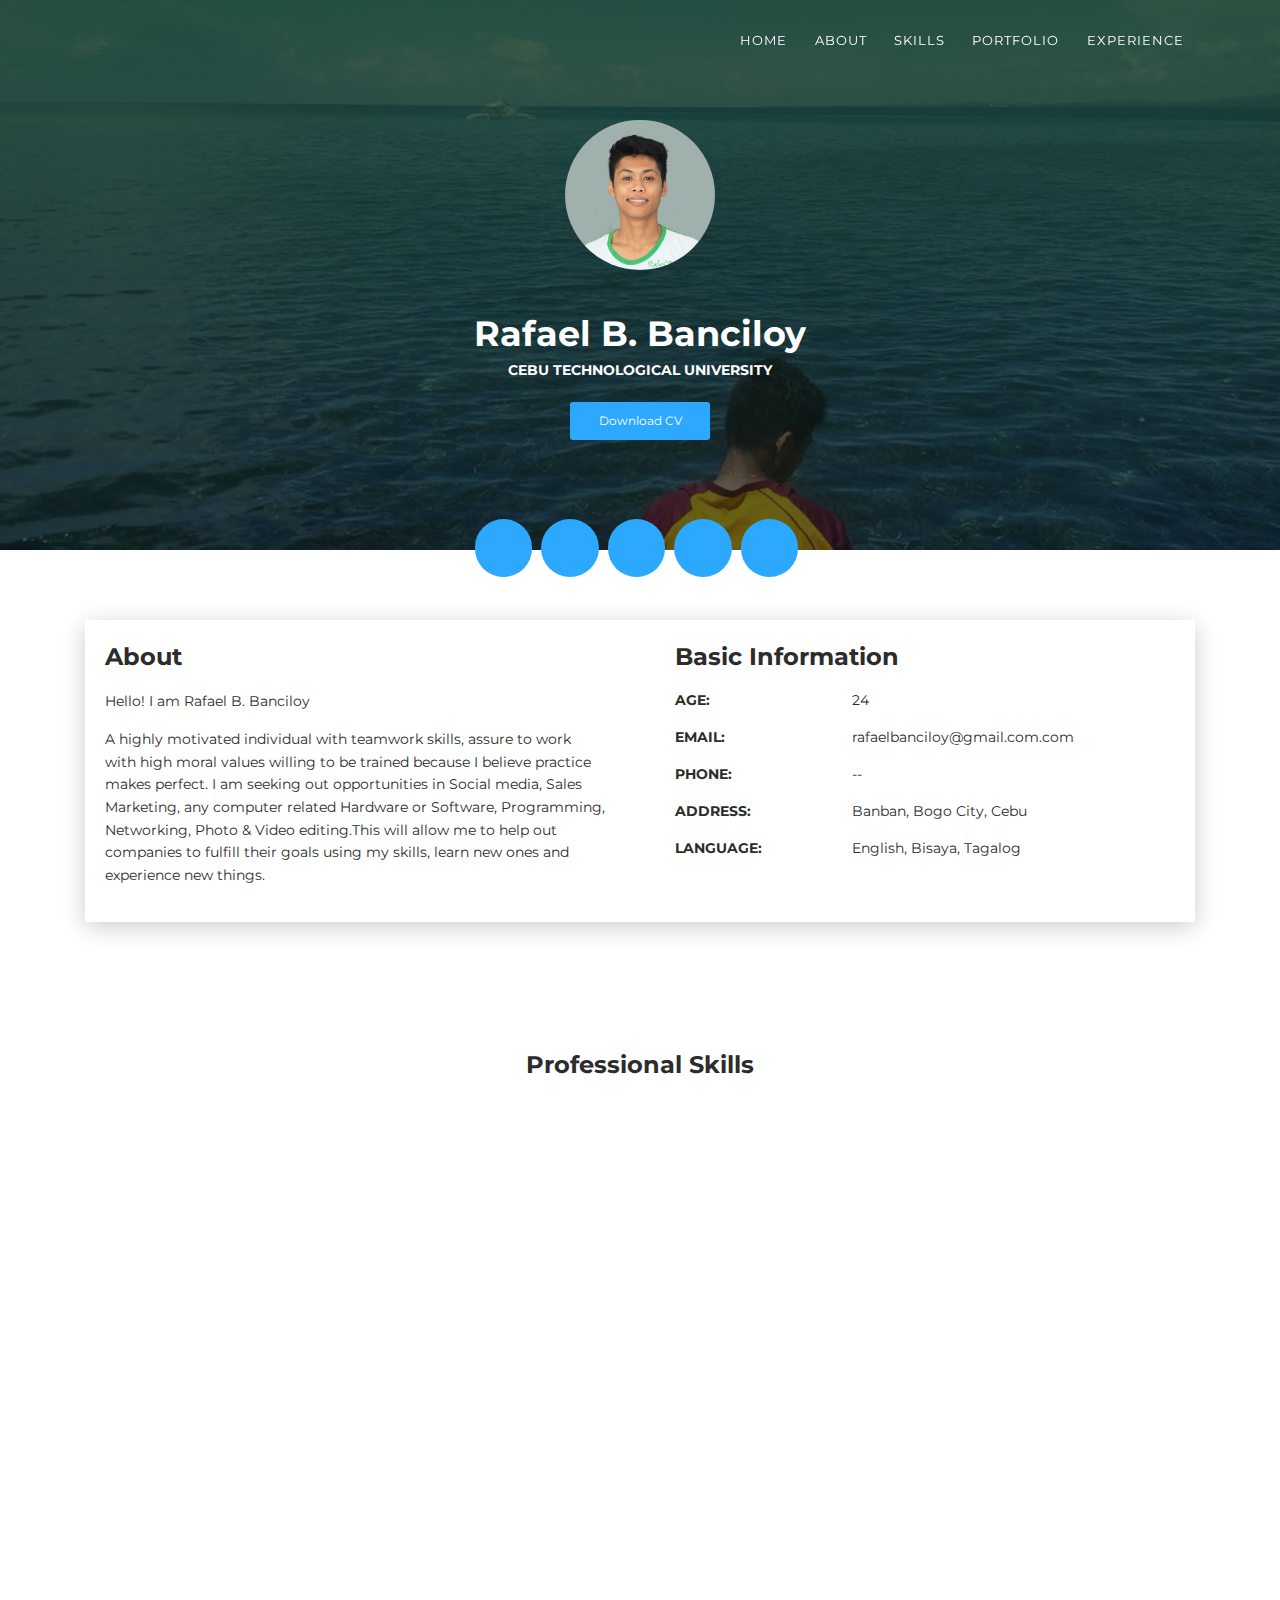
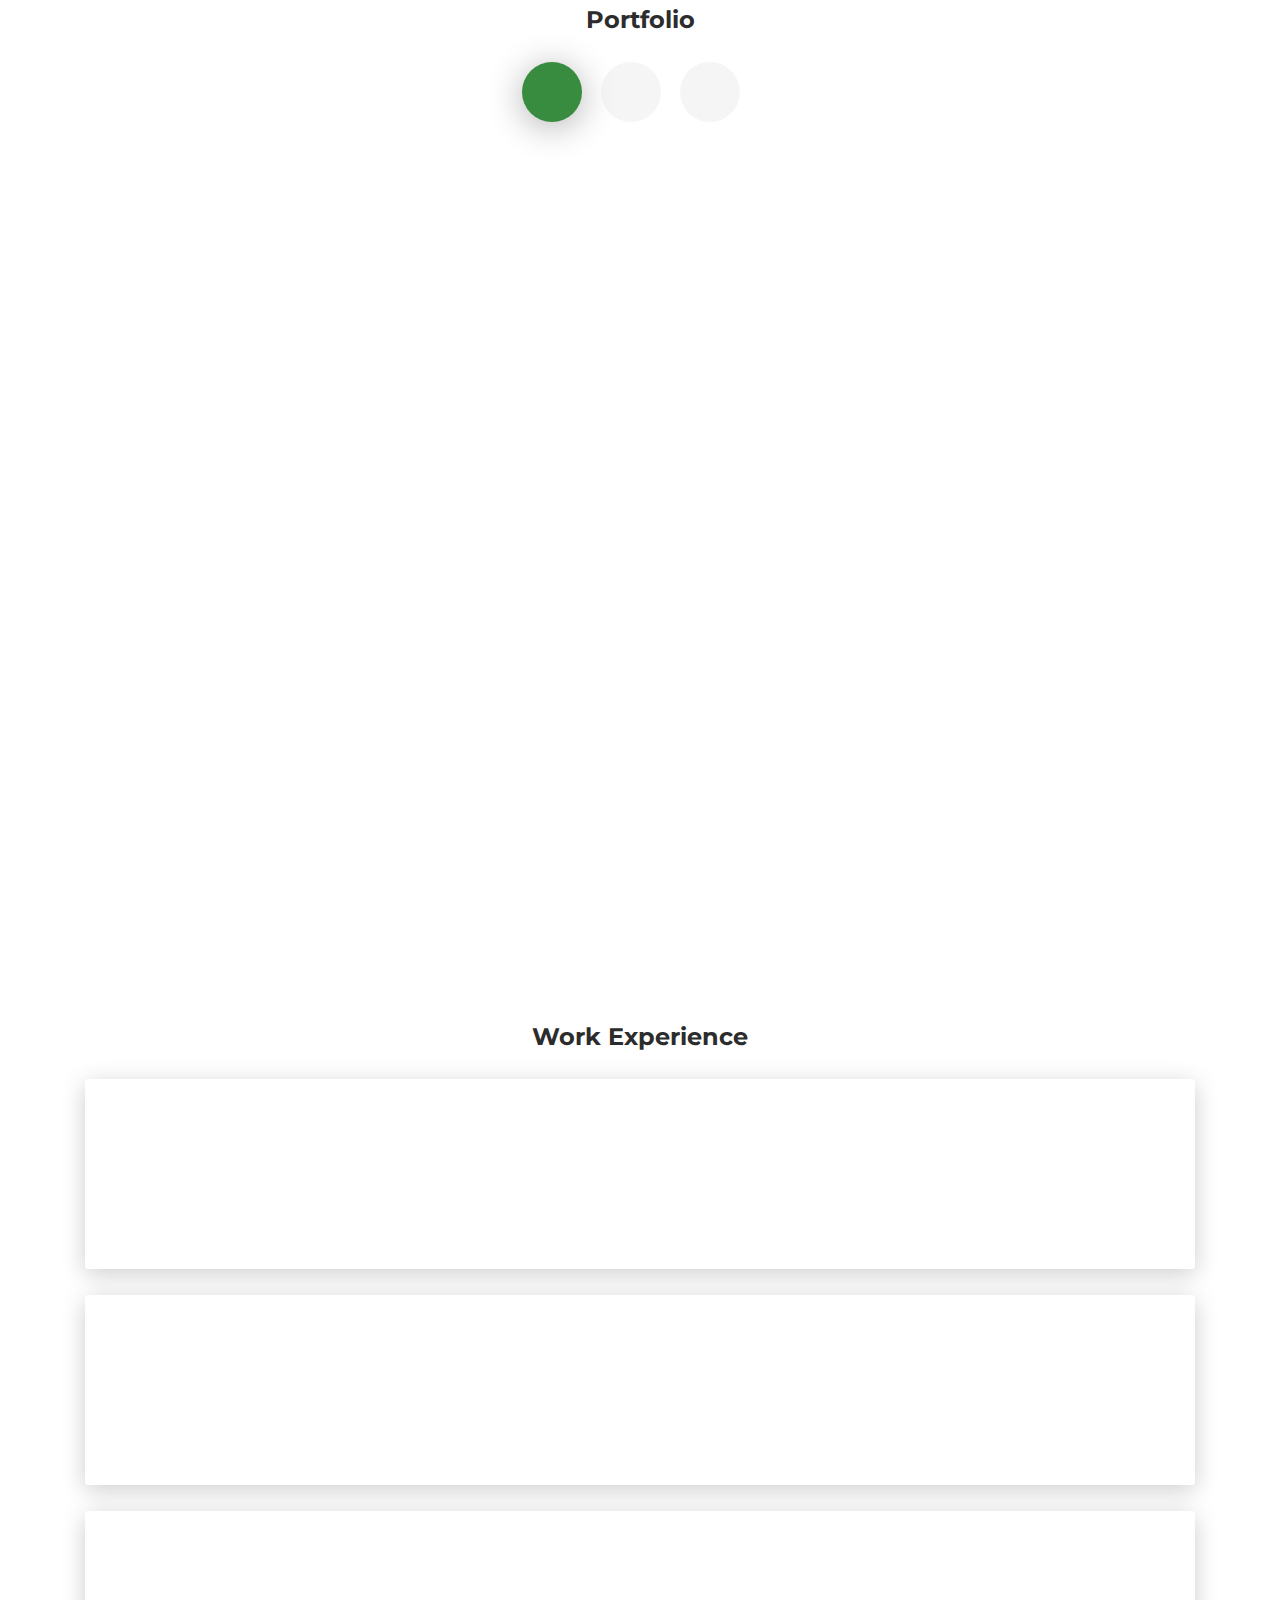
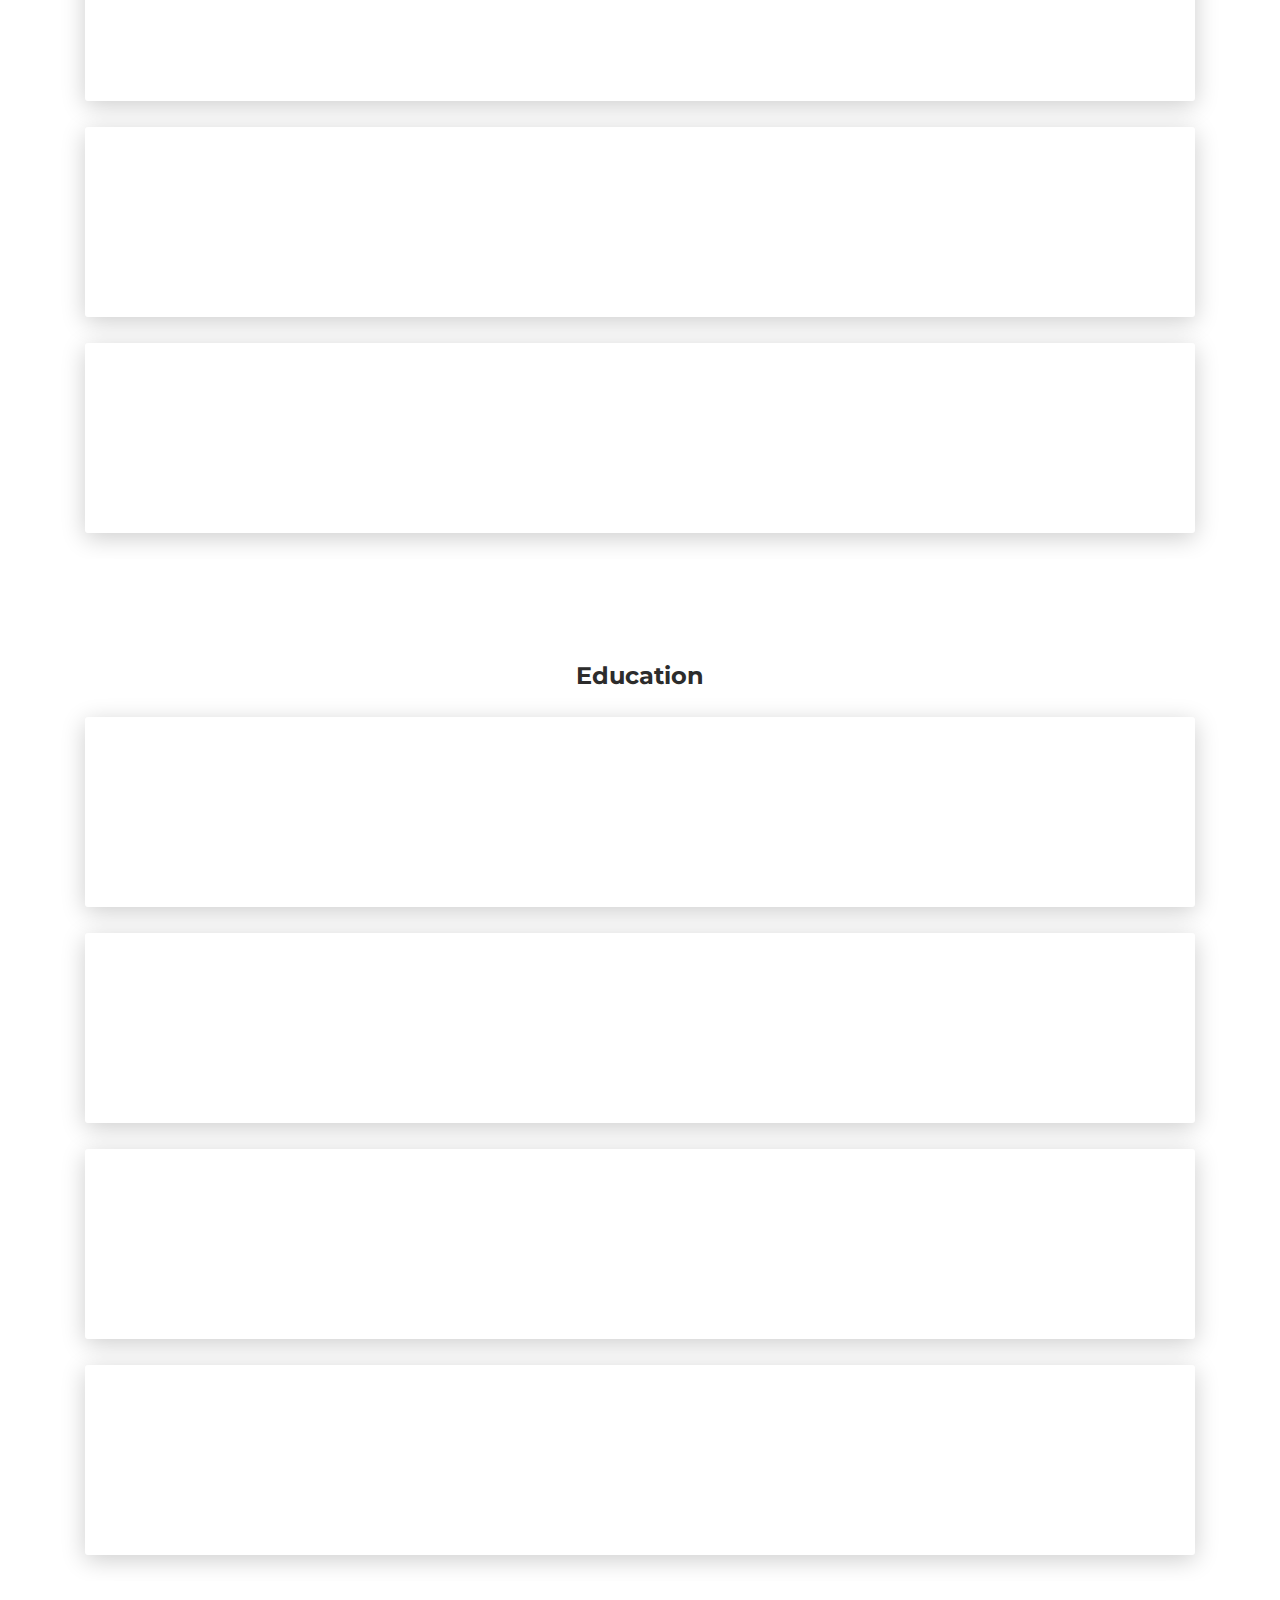
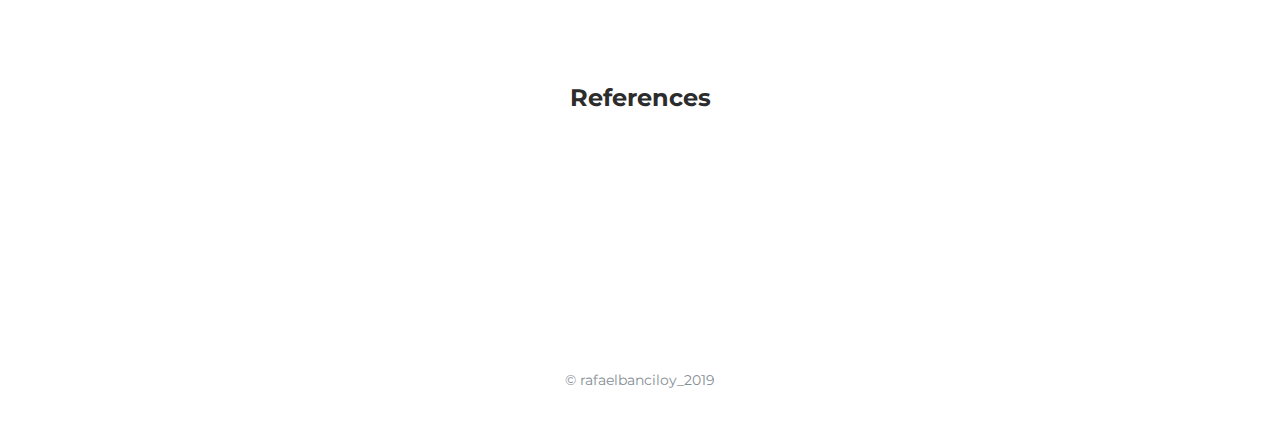
==== index.html @ 603b55b7 "Update index.html" ====
<!DOCTYPE html>
<html lang="en-US">
  <head>
    <meta charset="UTF-8">
    <meta http-equiv="X-UA-Compatible" content="IE=edge">
    <meta name="viewport" content="width=device-width, initial-scale=1">
    <title>Rafael Banciloy | Banci</title>
    <link href="https://fonts.googleapis.com/css?family=Montserrat:400,700,200" rel="stylesheet">
    <link href="https://maxcdn.bootstrapcdn.com/font-awesome/latest/css/font-awesome.min.css" rel="stylesheet">
    <link href="css/aos.css" rel="stylesheet">
    <link href="css/bootstrap.min.css" rel="stylesheet">
    <link href="styles/main.css" rel="stylesheet">
  </head>
  <body oncontextmenu="return false" id="top">
    <header>
      <div class="profile-page sidebar-collapse">
        <nav class="navbar navbar-expand-lg fixed-top navbar-transparent bg-primary" color-on-scroll="400">
          <div class="container">
            <div class="navbar-translate"><a class="navbar-brand" href="https://rafaelbanciloy.github.io/" rel="tooltip"><i class="fa fa-home 2x"></i></a>
              <button class="navbar-toggler navbar-toggler" type="button" data-toggle="collapse" data-target="#navigation" aria-controls="navigation" aria-expanded="false" aria-label="Toggle navigation"><span class="navbar-toggler-bar bar1"></span><span class="navbar-toggler-bar bar2"></span><span class="navbar-toggler-bar bar3"></span></button>
            </div>
            <div class="collapse navbar-collapse justify-content-end" id="navigation">
              <ul class="navbar-nav">
                <li class="nav-item"><a class="nav-link smooth-scroll" href="https://rafaelbanciloy.github.io/">Home</a></li>
                <li class="nav-item"><a class="nav-link smooth-scroll" href="#about">About</a></li>
                <li class="nav-item"><a class="nav-link smooth-scroll" href="#skill">Skills</a></li>
                <li class="nav-item"><a class="nav-link smooth-scroll" href="#portfolio">Portfolio</a></li>
                <li class="nav-item"><a class="nav-link smooth-scroll" href="#experience">Experience</a></li>
              </ul>
            </div>
          </div>
        </nav>
      </div>
    </header>
    <div class="page-content">
      <div>
<div class="profile-page">
  <div class="wrapper">
    <div class="page-header page-header-small" filter-color="blue">
      <div class="page-header-image" data-parallax="true" style="background-image: url('images/back fin.jpg');"></div>
      <div class="container">
        <div class="content-center">
          <div class="cc-profile-image"><a href="#"><img src="images/pp.jpg" alt="Image"/></a></div>
          <div class="h2 title">Rafael B. Banciloy</div>
          <p class="category text-white">Cebu Technological University</p><a class="btn btn-primary" href="#">Download CV</a>
        </div>
      </div>
      <div class="section">
        <div class="container">
          <div class="button-container"><a class="btn btn-default btn-round btn-lg btn-icon" href="https://www.facebook.com/rafaelbanciloy" rel="tooltip" title="Follow me on Facebook"><i class="fa fa-facebook"></i><a class="btn btn-default btn-round btn-lg btn-icon "https://www.youtube.com/results?search_query=rafael+banciloy" rel="tooltip" title="Follow me on Youtube"><i class="fa fa-youtube" aria-hidden="true"></i></a><a class="btn btn-default btn-round btn-lg btn-icon" href="https://twitter.com/rafaelbanciloy" rel="tooltip" title="Follow me on Twitter"><i class="fa fa-twitter"></i></a><a class="btn btn-default btn-round btn-lg btn-icon" href="https://aboutme.google.com/?referer=gplus" rel="tooltip" title="Follow me on Google+"><i class="fa fa-google-plus"></i></a><a class="btn btn-default btn-round btn-lg btn-icon" href="https://www.instagram.com/rafael_banciloy/" rel="tooltip" title="Follow me on Instagram"><i class="fa fa-instagram"></i></a></div>
        </div>
      </div>
    </div>
  </div>
</div>
<div class="section" id="about">
  <div class="container">
    <div class="card" data-aos="fade-up" data-aos-offset="10">
      <div class="row">
        <div class="col-lg-6 col-md-12">
          <div class="card-body">
            <div class="h4 mt-0 title">About</div>
            <p>Hello! I am Rafael B. Banciloy</p>
            <p>A highly motivated individual with teamwork skills, assure to work with high moral values willing to be trained because I believe practice makes                     perfect. I am seeking out opportunities in Social media, Sales Marketing, any computer related Hardware or Software, Programming, Networking, Photo &                 Video editing.This will allow me to help out companies to fulfill their goals using my skills, learn new ones and experience new things. </p>
          </div>
        </div>
        <div class="col-lg-6 col-md-12">
          <div class="card-body">
            <div class="h4 mt-0 title">Basic Information</div>
            <div class="row">
              <div class="col-sm-4"><strong class="text-uppercase">Age:</strong></div>
              <div class="col-sm-8">24</div>
            </div>
            <div class="row mt-3">
              <div class="col-sm-4"><strong class="text-uppercase">Email:</strong></div>
              <div class="col-sm-8">rafaelbanciloy@gmail.com.com</div>
            </div>
            <div class="row mt-3">
              <div class="col-sm-4"><strong class="text-uppercase">Phone:</strong></div>
              <div class="col-sm-8">--</div>
            </div>
            <div class="row mt-3">
              <div class="col-sm-4"><strong class="text-uppercase">Address:</strong></div>
              <div class="col-sm-8">Banban, Bogo City, Cebu</div>
            </div>
            <div class="row mt-3">
              <div class="col-sm-4"><strong class="text-uppercase">Language:</strong></div>
              <div class="col-sm-8">English, Bisaya, Tagalog</div>
            </div>
          </div>
        </div>
      </div>
    </div>
  </div>
</div>
<div class="section" id="skill">
  <div class="container">
    <div class="h4 text-center mb-4 title">Professional Skills</div>
    <div class="card" data-aos="fade-up" data-aos-anchor-placement="top-bottom">
      <div class="card-body">
        <div class="row">
          <div class="col-md-6">
            <div class="progress-container progress-primary"><span class="progress-badge">HTML</span>
              <div class="progress">
                <div class="progress-bar progress-bar-primary" data-aos="progress-full" data-aos-offset="10" data-aos-duration="2000" role="progressbar" aria-valuenow="60" aria-valuemin="0" aria-valuemax="100" style="width: 80%;"></div><span class="progress-value">80%</span>
              </div>
            </div>
          </div>
          <div class="col-md-6">
            <div class="progress-container progress-primary"><span class="progress-badge">CSS</span>
              <div class="progress">
                <div class="progress-bar progress-bar-primary" data-aos="progress-full" data-aos-offset="10" data-aos-duration="2000" role="progressbar" aria-valuenow="60" aria-valuemin="0" aria-valuemax="100" style="width: 75%;"></div><span class="progress-value">75%</span>
              </div>
            </div>
          </div>
        </div>
        <div class="row">
          <div class="col-md-6">
            <div class="progress-container progress-primary"><span class="progress-badge">JavaScript</span>
              <div class="progress">
                <div class="progress-bar progress-bar-primary" data-aos="progress-full" data-aos-offset="10" data-aos-duration="2000" role="progressbar" aria-valuenow="60" aria-valuemin="0" aria-valuemax="100" style="width: 50%;"></div><span class="progress-value">50%</span>
              </div>
            </div>
          </div>
          <div class="col-md-6">
            <div class="progress-container progress-primary"><span class="progress-badge">PC Networking</span>
              <div class="progress">
                <div class="progress-bar progress-bar-primary" data-aos="progress-full" data-aos-offset="10" data-aos-duration="2000" role="progressbar" aria-valuenow="60" aria-valuemin="0" aria-valuemax="100" style="width: 60%;"></div><span class="progress-value">60%</span>
              </div>
            </div>
          </div>
        </div>
        <div class="row">
          <div class="col-md-6">
            <div class="progress-container progress-primary"><span class="progress-badge">Bootstrap</span>
              <div class="progress">
                <div class="progress-bar progress-bar-primary" data-aos="progress-full" data-aos-offset="10" data-aos-duration="2000" role="progressbar" aria-valuenow="60" aria-valuemin="0" aria-valuemax="100" style="width: 55%;"></div><span class="progress-value">55%</span>
              </div>
            </div>
          </div>
          <div class="col-md-6">
            <div class="progress-container progress-primary"><span class="progress-badge">Photoshop</span>
              <div class="progress">
                <div class="progress-bar progress-bar-primary" data-aos="progress-full" data-aos-offset="10" data-aos-duration="2000" role="progressbar" aria-valuenow="60" aria-valuemin="0" aria-valuemax="100" style="width: 70%;"></div><span class="progress-value">70%</span>
              </div>
            </div>
          </div>
        </div>
        <div class="row">
          <div class="col-md-6">
            <div class="progress-container progress-primary"><span class="progress-badge">Video Editing</span>
              <div class="progress">
                <div class="progress-bar progress-bar-primary" data-aos="progress-full" data-aos-offset="10" data-aos-duration="2000" role="progressbar" aria-valuenow="60" aria-valuemin="0" aria-valuemax="100" style="width: 50%;"></div><span class="progress-value">50%</span>
              </div>
            </div>
          </div>
          <div class="col-md-6">
            <div class="progress-container progress-primary"><span class="progress-badge">Hardware Troubleshooting</span>
              <div class="progress">
                <div class="progress-bar progress-bar-primary" data-aos="progress-full" data-aos-offset="10" data-aos-duration="2000" role="progressbar" aria-valuenow="60" aria-valuemin="0" aria-valuemax="100" style="width: 50%;"></div><span class="progress-value">50%</span>
              </div>
            </div>
          </div>
        </div>
          <div class="row">
          <div class="col-md-6">
            <div class="progress-container progress-primary"><span class="progress-badge">Php</span>
              <div class="progress">
                <div class="progress-bar progress-bar-primary" data-aos="progress-full" data-aos-offset="10" data-aos-duration="2000" role="progressbar" aria-valuenow="60" aria-valuemin="0" aria-valuemax="100" style="width: 75%;"></div><span class="progress-value">65%</span>
              </div>
            </div>
          </div>
          <div class="col-md-6">
            <div class="progress-container progress-primary"><span class="progress-badge">MS Office</span>
              <div class="progress">
                <div class="progress-bar progress-bar-primary" data-aos="progress-full" data-aos-offset="10" data-aos-duration="2000" role="progressbar" aria-valuenow="60" aria-valuemin="0" aria-valuemax="100" style="width: 80%;"></div><span class="progress-value">80%</span>
              </div>
            </div>
          </div>
        </div>
      </div>
    </div>
  </div>
</div>
<div class="section" id="portfolio">
  <div class="container">
    <div class="row">
      <div class="col-md-6 ml-auto mr-auto">
        <div class="h4 text-center mb-4 title">Portfolio</div>
        <div class="nav-align-center">
          <ul class="nav nav-pills nav-pills-primary" role="tablist">
            <li class="nav-item"><a class="nav-link active" data-toggle="tab" href="#web-development" role="tablist"><i class="fa fa-laptop" aria-hidden="true"></i></a></li>
            <li class="nav-item"><a class="nav-link" data-toggle="tab" href="#graphic-design" role="tablist"><i class="fa fa-picture-o" aria-hidden="true"></i></a></li>
            <li class="nav-item"><a class="nav-link" data-toggle="tab" href="#Photography" role="tablist"><i class="fa fa-camera" aria-hidden="true"></i></a></li>
          </ul>
        </div>
      </div>
    </div>
    <div class="tab-content gallery mt-5">
      <div class="tab-pane active" id="web-development">
        <div class="ml-auto mr-auto">
          <div class="row">
            <div class="col-md-6">
              <div class="cc-porfolio-image img-raised" data-aos="fade-up" data-aos-anchor-placement="top-bottom"><a href="#web-development">
                  <figure class="cc-effect"><img src="images/project-1.jpg" alt="Image"/>
                    <figcaption>
                      <div class="h4">Recent Project</div>
                      <p>Web Development</p>
                    </figcaption>
                  </figure></a></div>
              <div class="cc-porfolio-image img-raised" data-aos="fade-up" data-aos-anchor-placement="top-bottom"><a href="#web-development">
                  <figure class="cc-effect"><img src="images/project-2.jpg" alt="Image"/>
                    <figcaption>
                      <div class="h4">Startup Project</div>
                      <p>Web Development</p>
                    </figcaption>
                  </figure></a></div>
            </div>
            <div class="col-md-6">
              <div class="cc-porfolio-image img-raised" data-aos="fade-up" data-aos-anchor-placement="top-bottom"><a href="#web-development">
                  <figure class="cc-effect"><img src="images/project-3.jpg" alt="Image"/>
                    <figcaption>
                      <div class="h4">Food Order Project</div>
                      <p>Web Development</p>
                    </figcaption>
                  </figure></a></div>
              <div class="cc-porfolio-image img-raised" data-aos="fade-up" data-aos-anchor-placement="top-bottom"><a href="#web-development">
                  <figure class="cc-effect"><img src="images/project-4.jpg" alt="Image"/>
                    <figcaption>
                      <div class="h4">Web Advertising Project</div>
                      <p>Web Development</p>
                    </figcaption>
                  </figure></a></div>
            </div>
          </div>
        </div>
      </div>
      <div class="tab-pane" id="graphic-design" role="tabpanel">
        <div class="ml-auto mr-auto">
          <div class="row">
            <div class="col-md-6">
              <div class="cc-porfolio-image img-raised" data-aos="fade-up" data-aos-anchor-placement="top-bottom"><a href="#graphic-design">
                  <figure class="cc-effect"><img src="images/graphic-design-1.jpg" alt="Image"/>
                    <figcaption>
                      <div class="h4">Triangle Pattern</div>
                      <p>Graphic Design</p>
                    </figcaption>
                  </figure></a></div>
              <div class="cc-porfolio-image img-raised" data-aos="fade-up" data-aos-anchor-placement="top-bottom"><a href="#graphic-design">
                  <figure class="cc-effect"><img src="images/graphic-design-2.jpg" alt="Image"/>
                    <figcaption>
                      <div class="h4">Abstract Umbrella</div>
                      <p>Graphic Design</p>
                    </figcaption>
                  </figure></a></div>
            </div>
            <div class="col-md-6">
              <div class="cc-porfolio-image img-raised" data-aos="fade-up" data-aos-anchor-placement="top-bottom"><a href="#graphic-design">
                  <figure class="cc-effect"><img src="images/graphic-design-3.jpg" alt="Image"/>
                    <figcaption>
                      <div class="h4">Cube Surface Texture</div>
                      <p>Graphic Design</p>
                    </figcaption>
                  </figure></a></div>
              <div class="cc-porfolio-image img-raised" data-aos="fade-up" data-aos-anchor-placement="top-bottom"><a href="#graphic-design">
                  <figure class="cc-effect"><img src="images/graphic-design-4.jpg" alt="Image"/>
                    <figcaption>
                      <div class="h4">Abstract Line</div>
                      <p>Graphic Design</p>
                    </figcaption>
                  </figure></a></div>
            </div>
          </div>
        </div>
      </div>
      <div class="tab-pane" id="Photography" role="tabpanel">
        <div class="ml-auto mr-auto">
          <div class="row">
            <div class="col-md-6">
              <div class="cc-porfolio-image img-raised" data-aos="fade-up" data-aos-anchor-placement="top-bottom"><a href="#Photography">
                  <figure class="cc-effect"><img src="images/photography-1.jpg" alt="Image"/>
                    <figcaption>
                      <div class="h4">Photoshoot</div>
                      <p>Photography</p>
                    </figcaption>
                  </figure></a></div>
              <div class="cc-porfolio-image img-raised" data-aos="fade-up" data-aos-anchor-placement="top-bottom"><a href="#Photography">
                  <figure class="cc-effect"><img src="images/photography-3.jpg" alt="Image"/>
                    <figcaption>
                      <div class="h4">Wedding Photoshoot</div>
                      <p>Photography</p>
                    </figcaption>
                  </figure></a></div>
            </div>
            <div class="col-md-6">
              <div class="cc-porfolio-image img-raised" data-aos="fade-up" data-aos-anchor-placement="top-bottom"><a href="#Photography">
                  <figure class="cc-effect"><img src="images/photography-2.jpg" alt="Image"/>
                    <figcaption>
                      <div class="h4">Beach Photoshoot</div>
                      <p>Photography</p>
                    </figcaption>
                  </figure></a></div>
              <div class="cc-porfolio-image img-raised" data-aos="fade-up" data-aos-anchor-placement="top-bottom"><a href="#Photography">
                  <figure class="cc-effect"><img src="images/photography-4.jpg" alt="Image"/>
                    <figcaption>
                      <div class="h4">Nature Photoshoot</div>
                      <p>Photography</p>
                    </figcaption>
                  </figure></a></div>
            </div>
          </div>
        </div>
      </div>
    </div>
  </div>
</div>
<div class="section" id="experience">
  <div class="container cc-experience">
    <div class="h4 text-center mb-4 title">Work Experience</div>
    <div class="card">
      <div class="row">
        <div class="col-md-3 bg-primary" data-aos="fade-right" data-aos-offset="50" data-aos-duration="500">
          <div class="card-body cc-experience-header">
            <div class="h4">CRS25 Realty</div>
          </div>
        </div>
        <div class="col-md-9" data-aos="fade-left" data-aos-offset="50" data-aos-duration="500">
          <div class="card-body"><br><br><br>
            <div class="h5">Internship</div>
          </div>
        </div>
      </div>
    </div>
     <div class="card">
      <div class="row">
        <div class="col-md-3 bg-primary" data-aos="fade-right" data-aos-offset="50" data-aos-duration="500">
          <div class="card-body cc-experience-header">
            <div class="h4">Phixer</div>
          </div>
        </div>
        <div class="col-md-9" data-aos="fade-left" data-aos-offset="50" data-aos-duration="500">
          <div class="card-body"><br><br><br>
            <div class="h5">Internship</div>
          </div>
        </div>
      </div>
    </div>
    <div class="card">
      <div class="row">
        <div class="col-md-3 bg-primary" data-aos="fade-right" data-aos-offset="50" data-aos-duration="500">
          <div class="card-body cc-experience-header">
            <div class="h5">CTU-ICT Department</div>
          </div>
        </div>
        <div class="col-md-9" data-aos="fade-left" data-aos-offset="50" data-aos-duration="500">
          <div class="card-body"><br><br><br>
            <div class="h5">Student Assistant</div>
          </div>
        </div>
      </div>
    </div>
    <div class="card">
      <div class="row">
        <div class="col-md-3 bg-primary" data-aos="fade-right" data-aos-offset="50" data-aos-duration="500">
          <div class="card-body cc-experience-header">
            <div class="h5">Nikita Lending Investors Corporation</div>
          </div>
        </div>
        <div class="col-md-9" data-aos="fade-left" data-aos-offset="50" data-aos-duration="500">
          <div class="card-body"><br><br><br>
            <div class="h5">Data Encoder</div>
          </div>
        </div>
      </div>
    </div>
    <div class="card">
        <div class="row">
        <div class="col-md-3 bg-primary" data-aos="fade-right" data-aos-offset="50" data-aos-duration="500">
          <div class="card-body cc-experience-header">
            <div class="h5">New San Jose Builders Incorporated</div>
          </div>
        </div>
        <div class="col-md-9" data-aos="fade-left" data-aos-offset="50" data-aos-duration="500">
          <div class="card-body"><br><br><br>
            <div class="h5">Property Specialist</div> 
          </div>
        </div>
      </div>
    </div>
  </div>
</div>
<div class="section">
  <div class="container cc-education">
    <div class="h4 text-center mb-4 title">Education</div>
    <div class="card">
      <div class="row">
        <div class="col-md-3 bg-primary" data-aos="fade-right" data-aos-offset="50" data-aos-duration="500">
          <div class="card-body cc-education-header">
            <div class="h4">Tertiary</div>
          </div>
        </div>
        <div class="col-md-9" data-aos="fade-left" data-aos-offset="50" data-aos-duration="500">
          <div class="card-body"><br><br>
            <div class="h5">Bachelor of Science and Information and Communications Technology</div>
            <p class="category">Cebu Technological University</p>
          </div>
        </div>
      </div>
    </div>
    <div class="card">
      <div class="row">
        <div class="col-md-3 bg-primary" data-aos="fade-right" data-aos-offset="50" data-aos-duration="500">
          <div class="card-body cc-education-header">
            <div class="h4">Tertiary</div>
          </div>
        </div>
        <div class="col-md-9" data-aos="fade-left" data-aos-offset="50" data-aos-duration="500">
          <div class="card-body"><br><br>
            <div class="h5">Bachelor of Science and Information Technology</div>
            <p class="category">Access Computer College</p>
          </div>
        </div>
      </div>
    </div>
    <div class="card">
      <div class="row">
        <div class="col-md-3 bg-primary" data-aos="fade-right" data-aos-offset="50" data-aos-duration="500">
          <div class="card-body cc-education-header">
            <div class="h4">Secondary</div>
          </div>
        </div>
        <div class="col-md-9" data-aos="fade-left" data-aos-offset="50" data-aos-duration="500">
          <div class="card-body"><br><br>
            <div class="h5">Banban National High School</div>
            <p class="category">Banban,Bogo City, Cebu</p>
          </div>
        </div>
      </div>
    </div>
     <div class="card">
      <div class="row">
        <div class="col-md-3 bg-primary" data-aos="fade-right" data-aos-offset="50" data-aos-duration="500">
          <div class="card-body cc-education-header">
            <div class="h4">Primary</div>
          </div>
        </div>
        <div class="col-md-9" data-aos="fade-left" data-aos-offset="50" data-aos-duration="500">
          <div class="card-body"><br><br>
            <div class="h5">Banban Elementary School</div>
            <p class="category">Banban,Bogo City, Cebu</p>
          </div>
        </div>
      </div>
    </div>
  </div>
</div>
<div class="section" id="reference">
  <div class="container cc-reference">
    <div class="h4 mb-4 text-center title">References</div>
    <div class="card" data-aos="zoom-in">
      <div class="carousel slide" id="cc-Indicators" data-ride="carousel">
        <ol class="carousel-indicators">
          <li class="active" data-target="#cc-Indicators" data-slide-to="0"></li>
          <li data-target="#cc-Indicators" data-slide-to="1"></li>
          <li data-target="#cc-Indicators" data-slide-to="2"></li>
        </ol>
        <div class="carousel-inner">
          <div class="carousel-item active">
            <div class="row">
              <div class="col-lg-2 col-md-3 cc-reference-header"><img src="images/#" alt="Image"/>
                <div class="h5 pt-2">---</div>
                <p class="category">---</p>
              </div>
              <div class="col-lg-10 col-md-9">
                <p> Under Construction</p>
              </div>
            </div>
          </div>
          <div class="carousel-item">
            <div class="row">
              <div class="col-lg-2 col-md-3 cc-reference-header"><img src="images/#" alt="Image"/>
                <div class="h5 pt-2">---</div>
                <p class="category">---</p>
              </div>
              <div class="col-lg-10 col-md-9">
                <p> Under Construction</p>
              </div>
            </div>
          </div>
          <div class="carousel-item">
            <div class="row">
              <div class="col-lg-2 col-md-3 cc-reference-header"><img src="images/#" alt="Image"/>
                <div class="h5 pt-2">---</div>
                <p class="category">---</p>
              </div>
              <div class="col-lg-10 col-md-9">
                <p> Under Construction</p>
              </div>
            </div>
          </div>
        </div>
      </div>
    </div>
  </div>
</div>
    <footer class="footer">
      <div class="text-center text-muted">
        <p>&copy; rafaelbanciloy_2019</p>
      </div>
    </footer>
    <script src="js/core/jquery.3.2.1.min.js"></script>
    <script src="js/core/popper.min.js"></script>
    <script src="js/core/bootstrap.min.js"></script>
    <script src="js/now-ui-kit.js?v=1.1.0"></script>
    <script src="js/aos.js"></script>
    <script src="scripts/main.js"></script>
  </body>
</html>
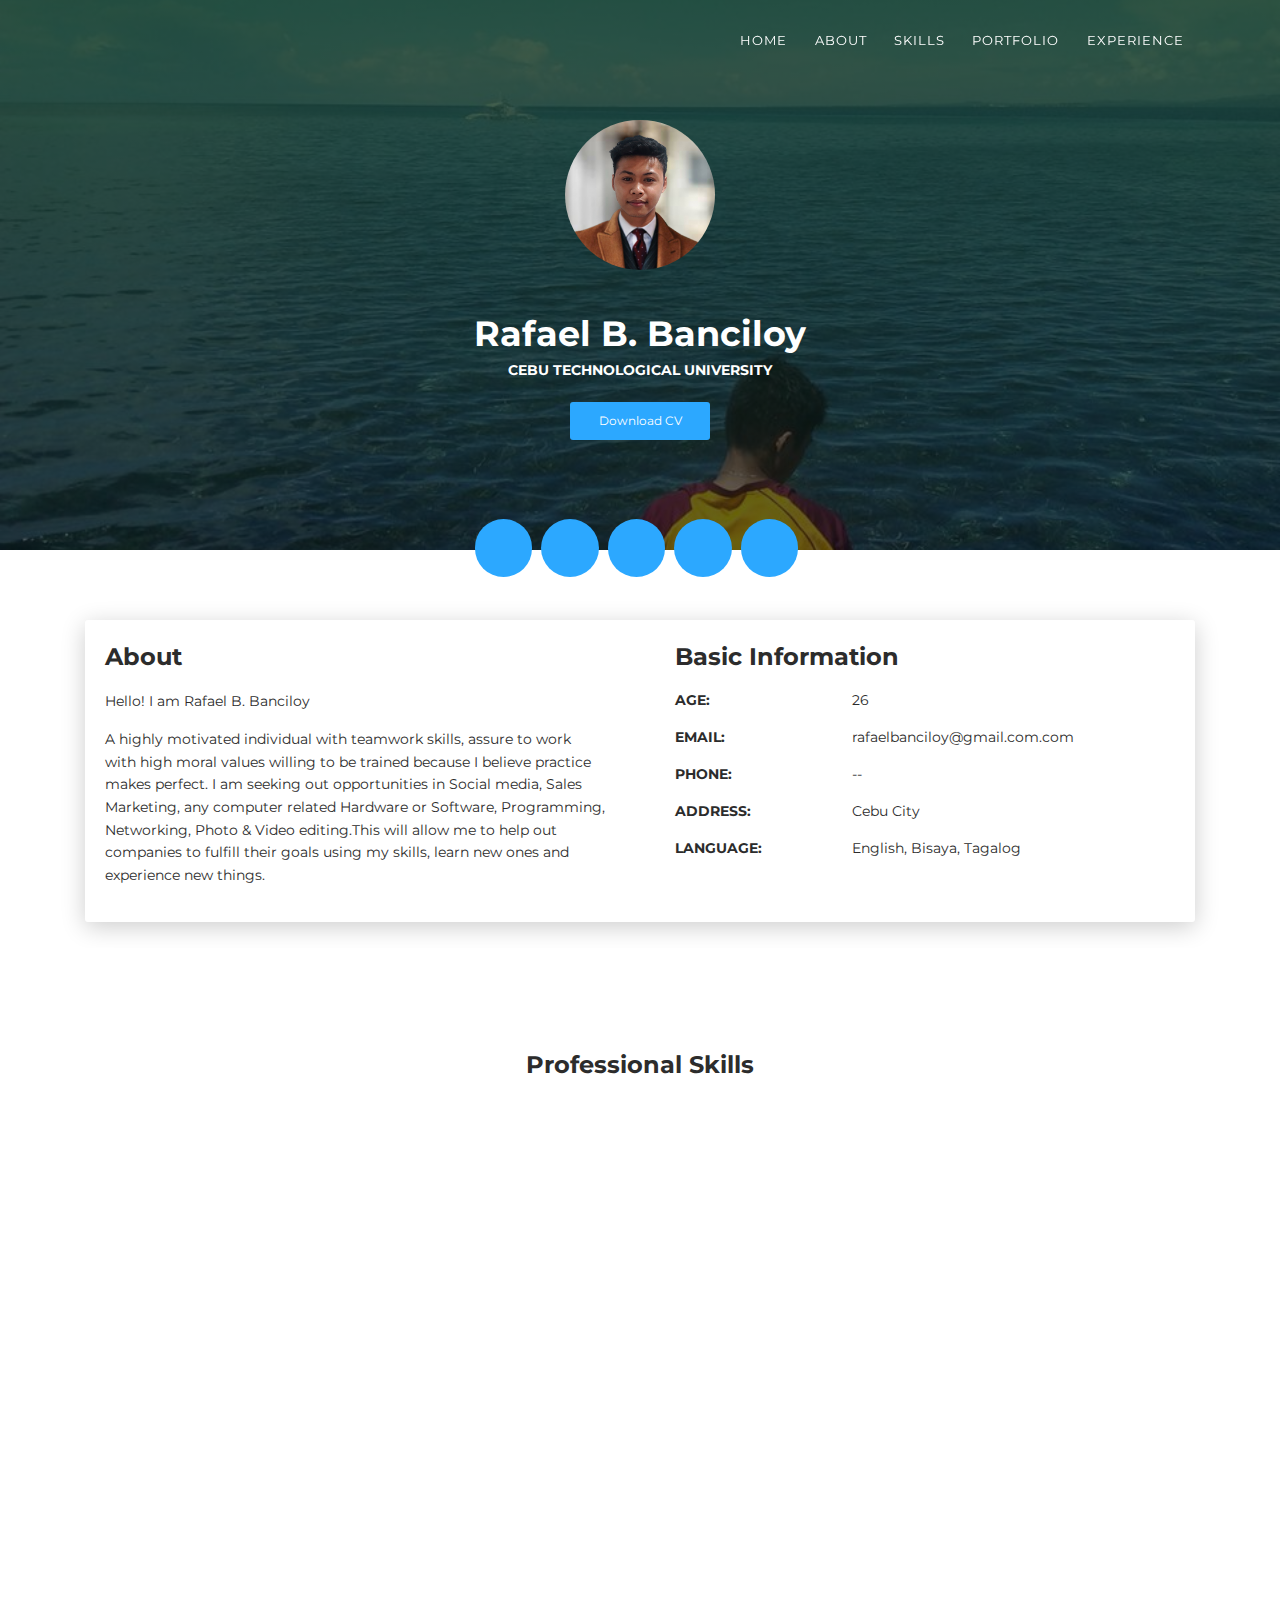
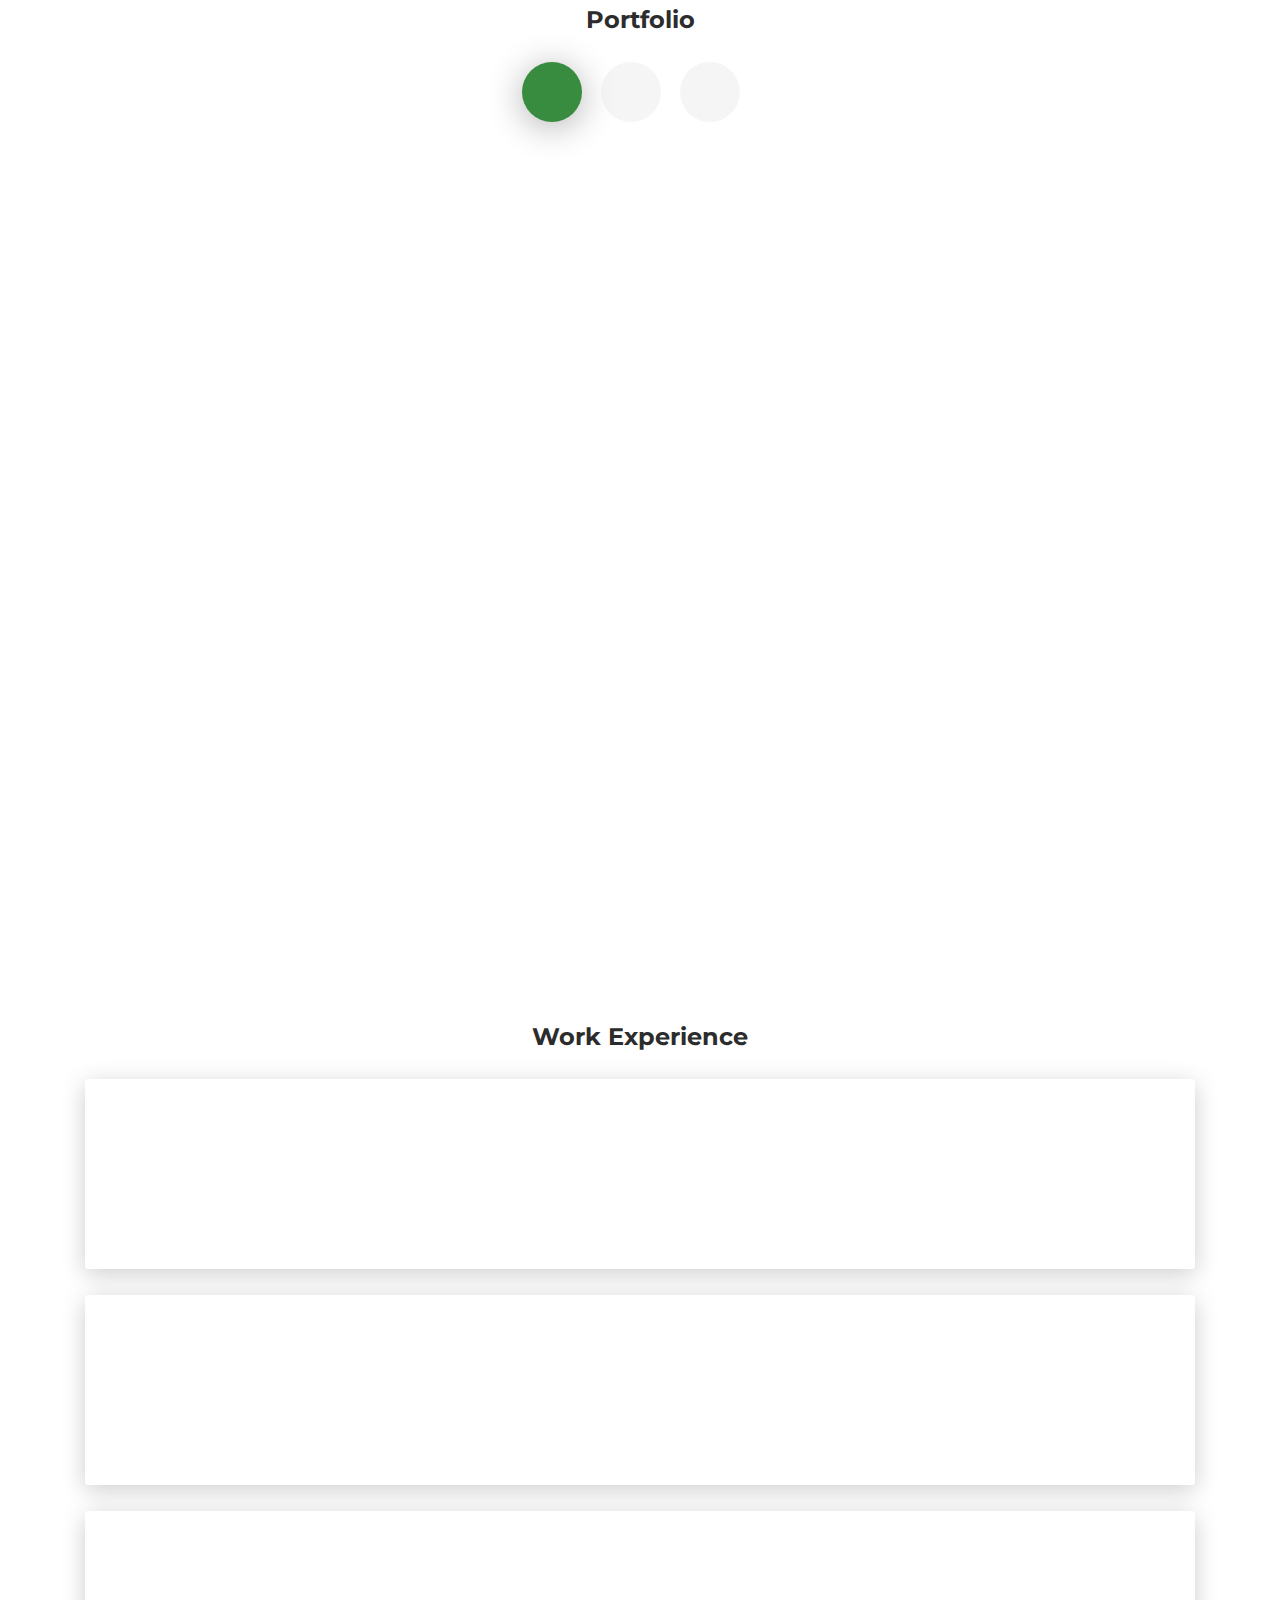
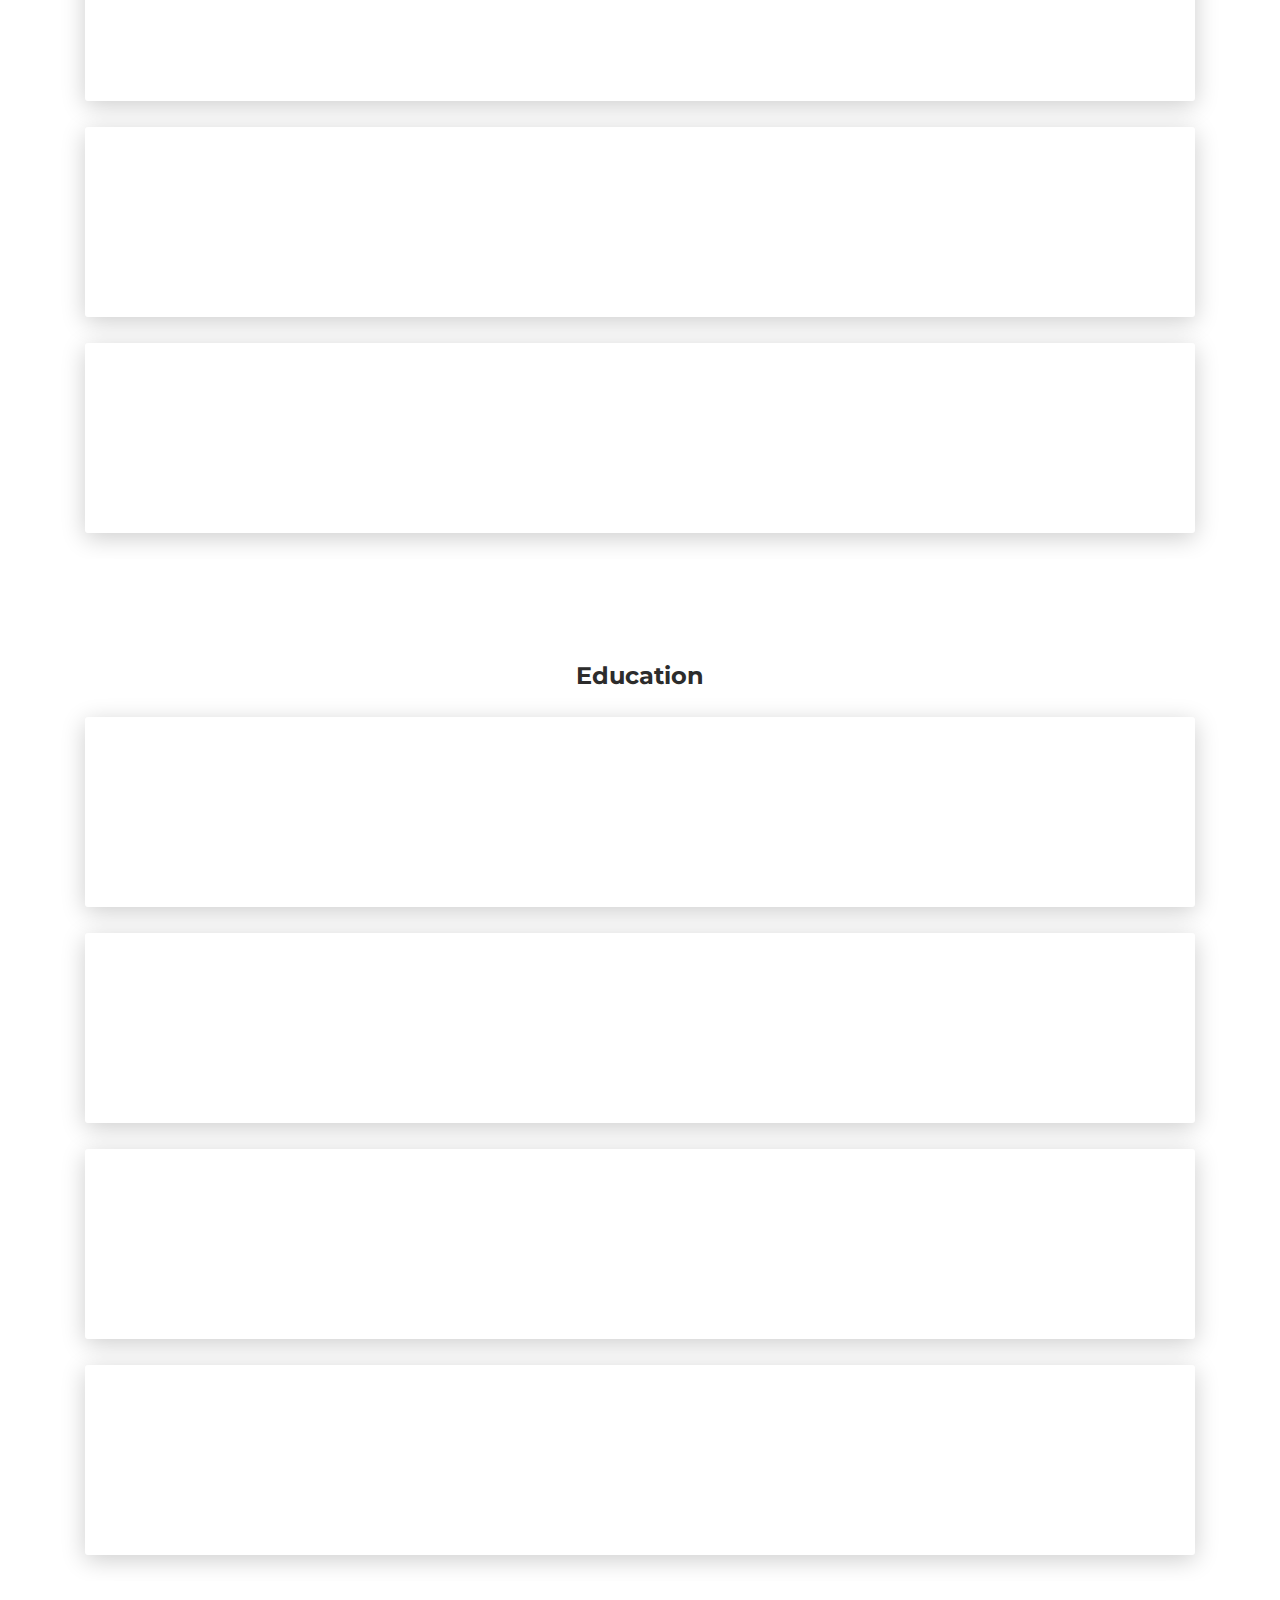
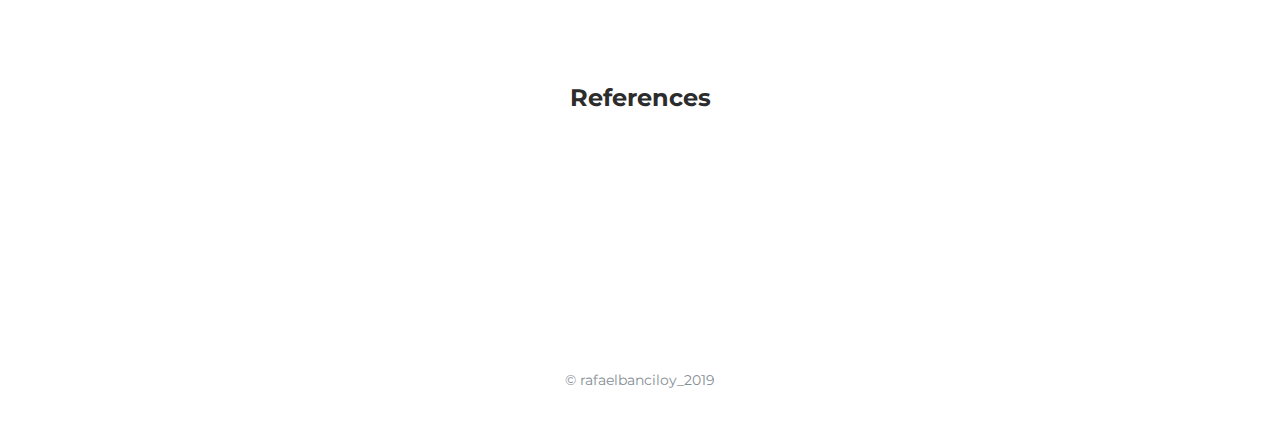
==== commit 0679ad8c: "Update index.html" ====
--- a/index.html
+++ b/index.html
@@ -69,7 +69,7 @@
             <div class="h4 mt-0 title">Basic Information</div>
             <div class="row">
               <div class="col-sm-4"><strong class="text-uppercase">Age:</strong></div>
-              <div class="col-sm-8">24</div>
+              <div class="col-sm-8">26</div>
             </div>
             <div class="row mt-3">
               <div class="col-sm-4"><strong class="text-uppercase">Email:</strong></div>
@@ -81,7 +81,7 @@
             </div>
             <div class="row mt-3">
               <div class="col-sm-4"><strong class="text-uppercase">Address:</strong></div>
-              <div class="col-sm-8">Banban, Bogo City, Cebu</div>
+              <div class="col-sm-8">Cebu City</div>
             </div>
             <div class="row mt-3">
               <div class="col-sm-4"><strong class="text-uppercase">Language:</strong></div>
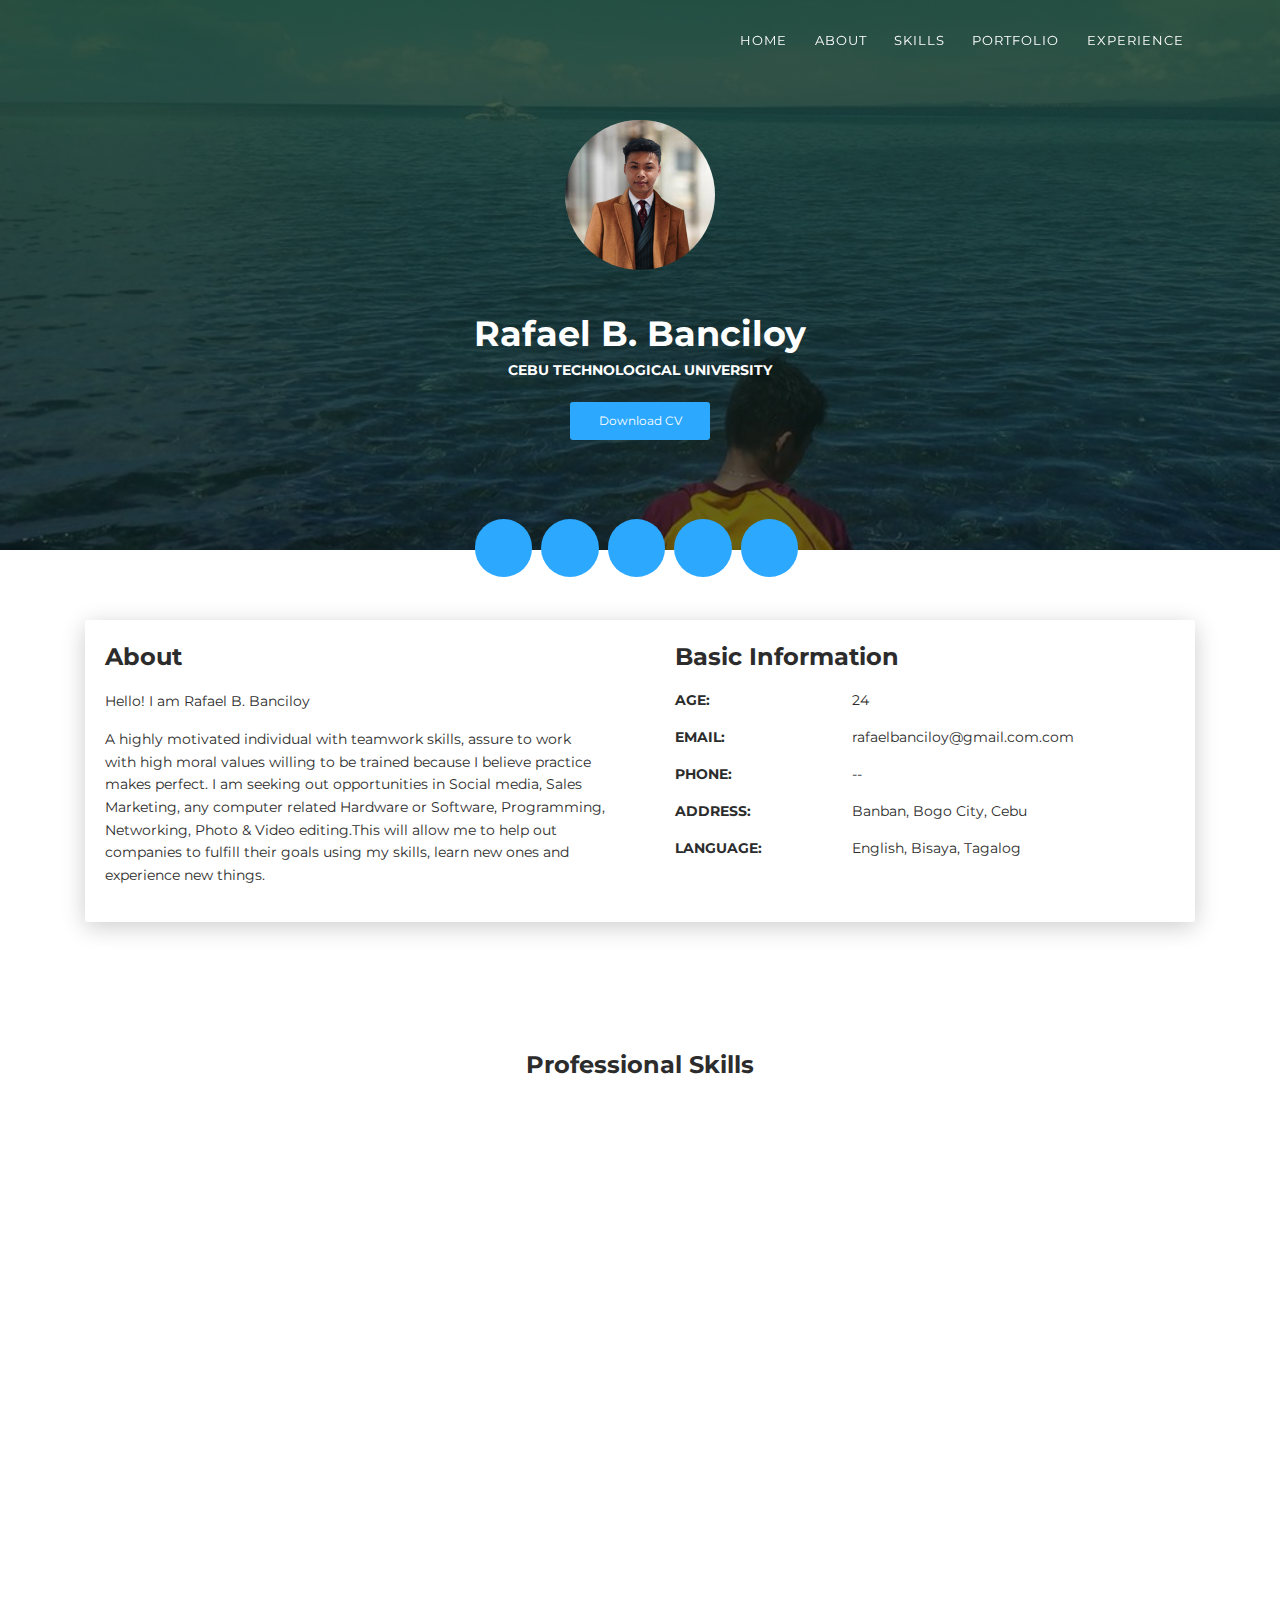
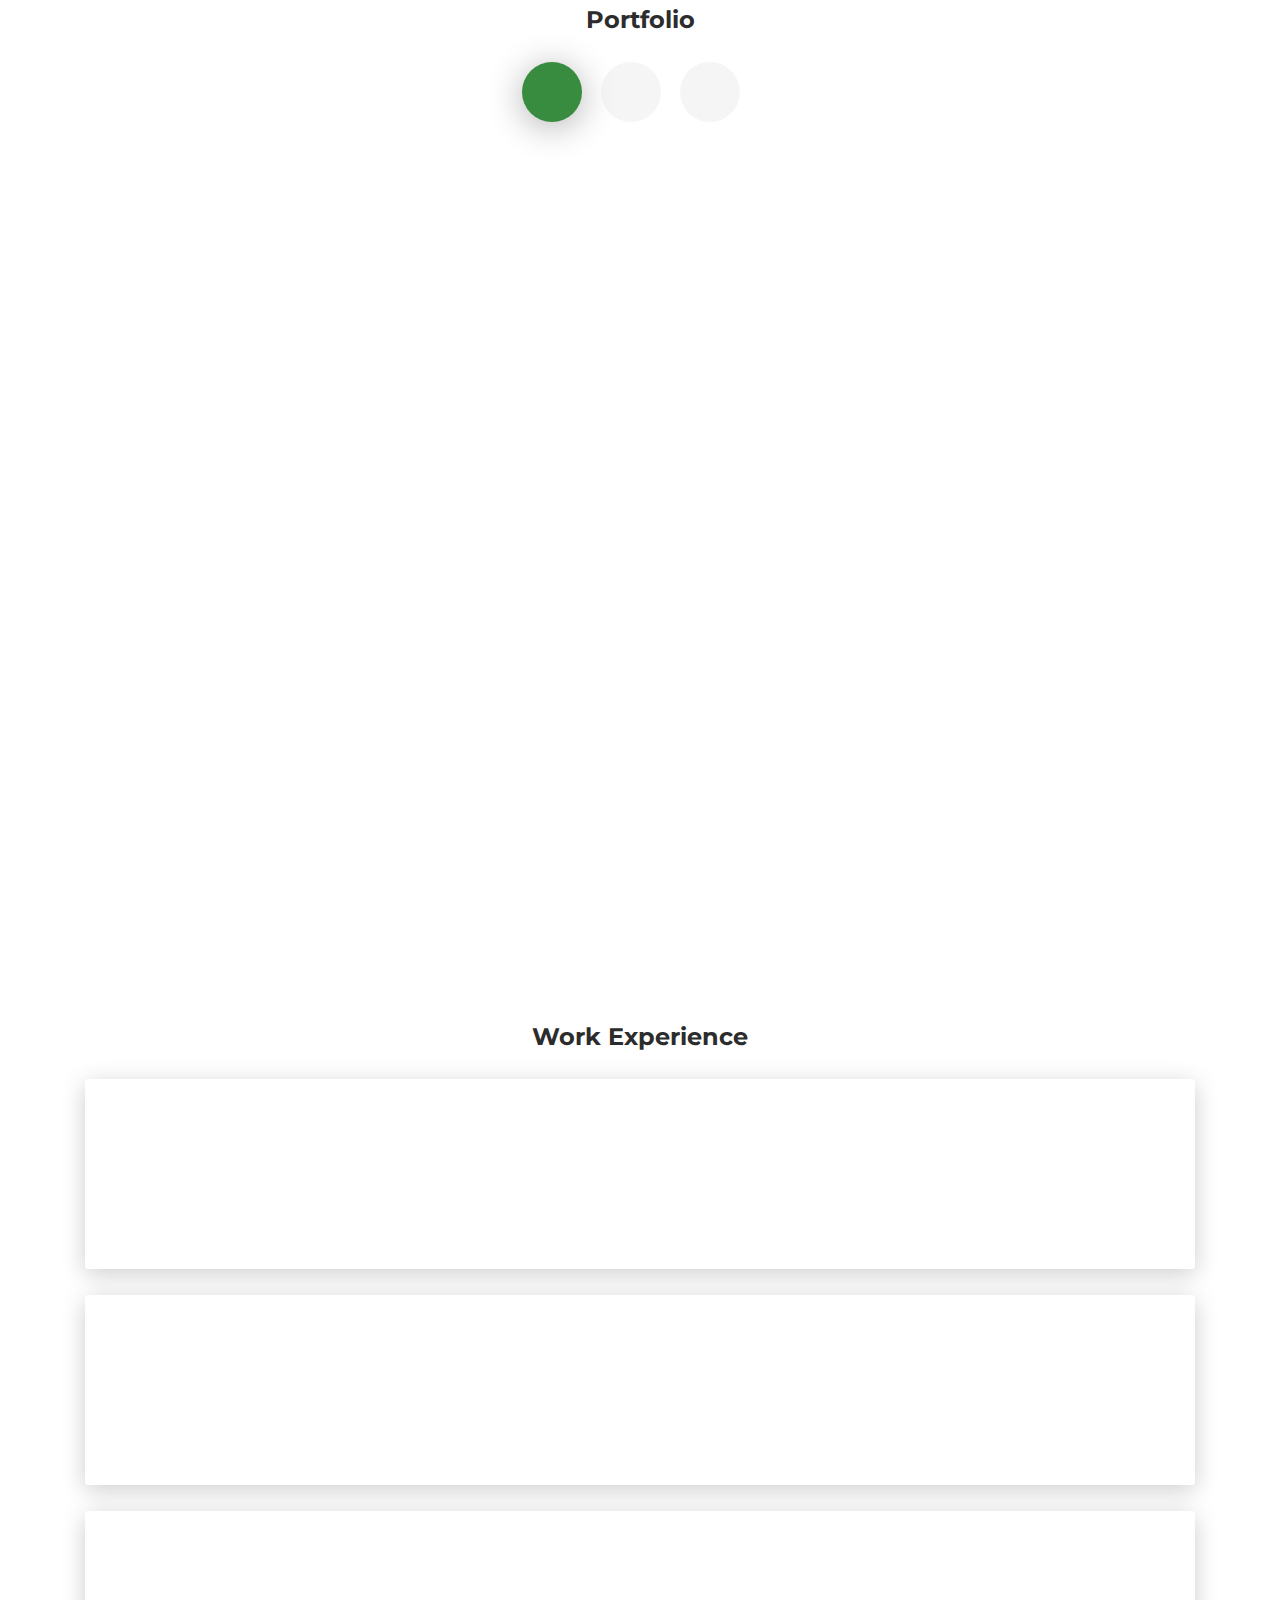
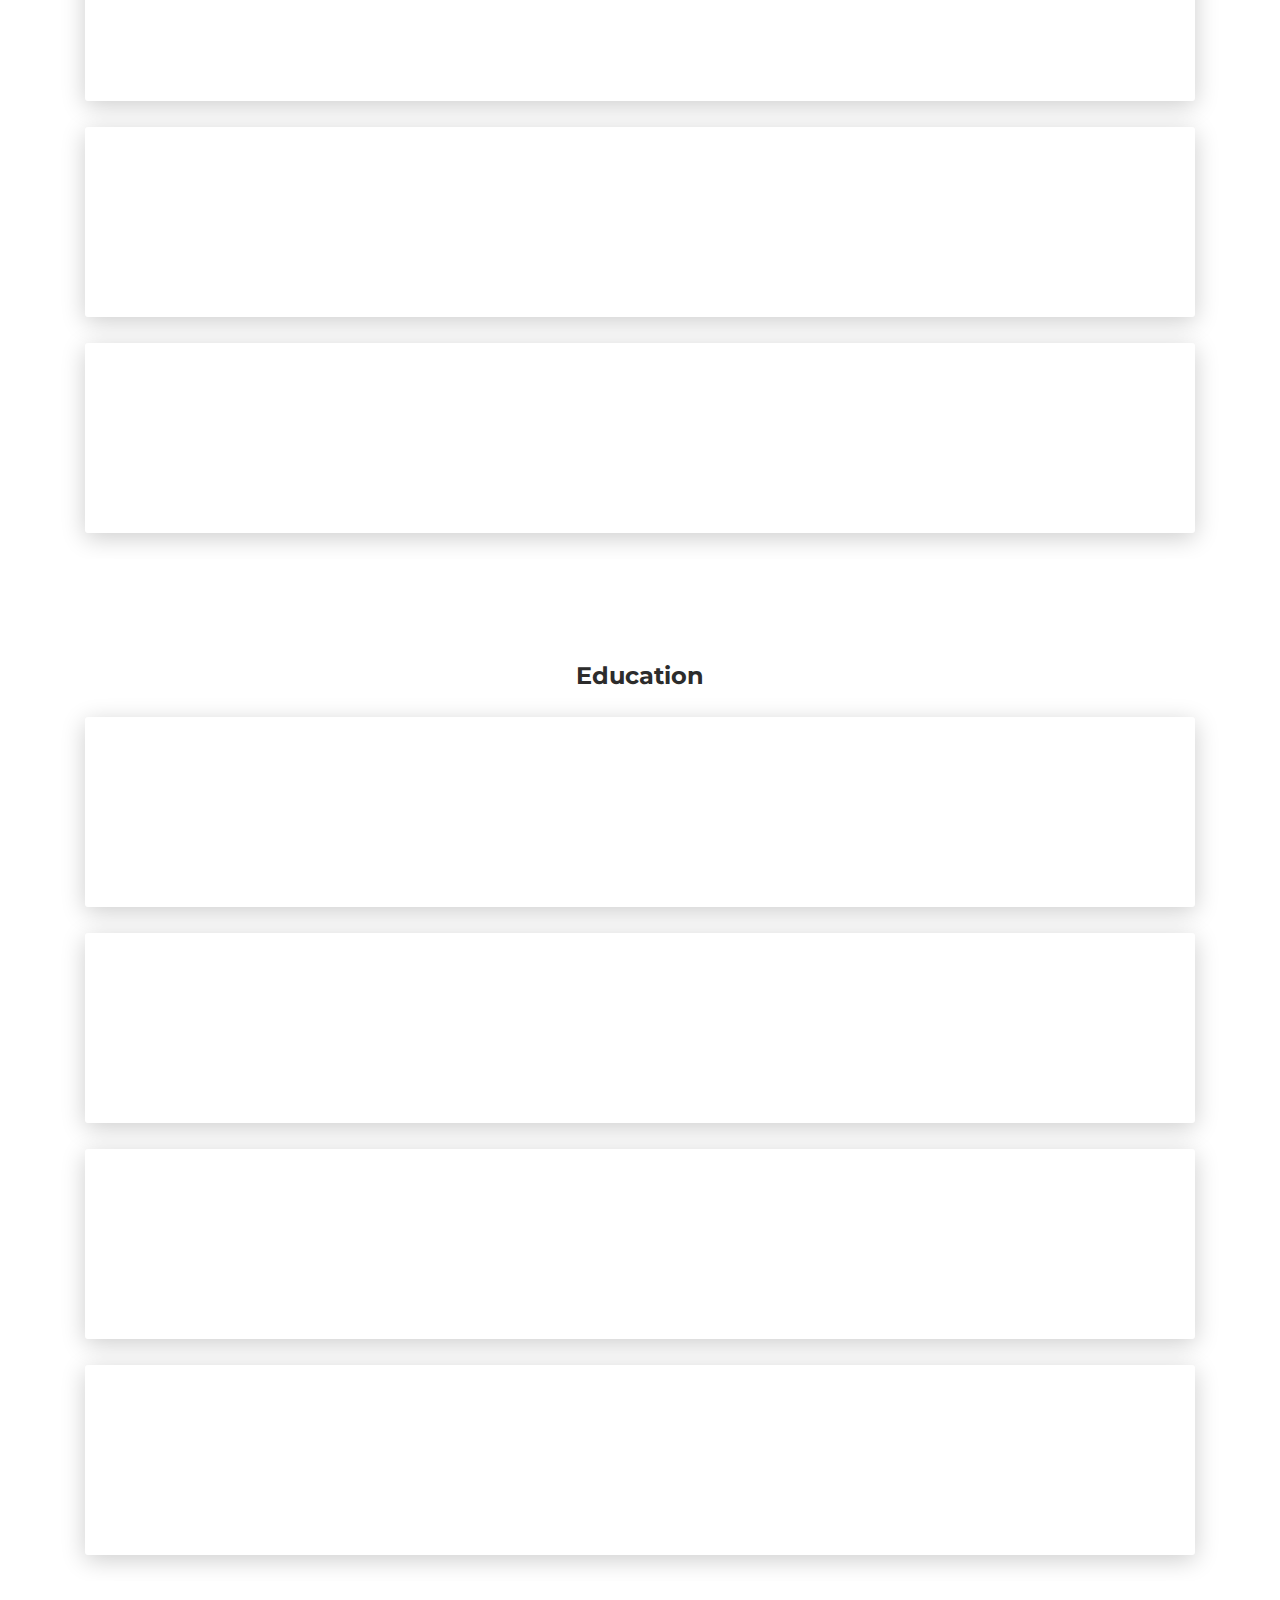
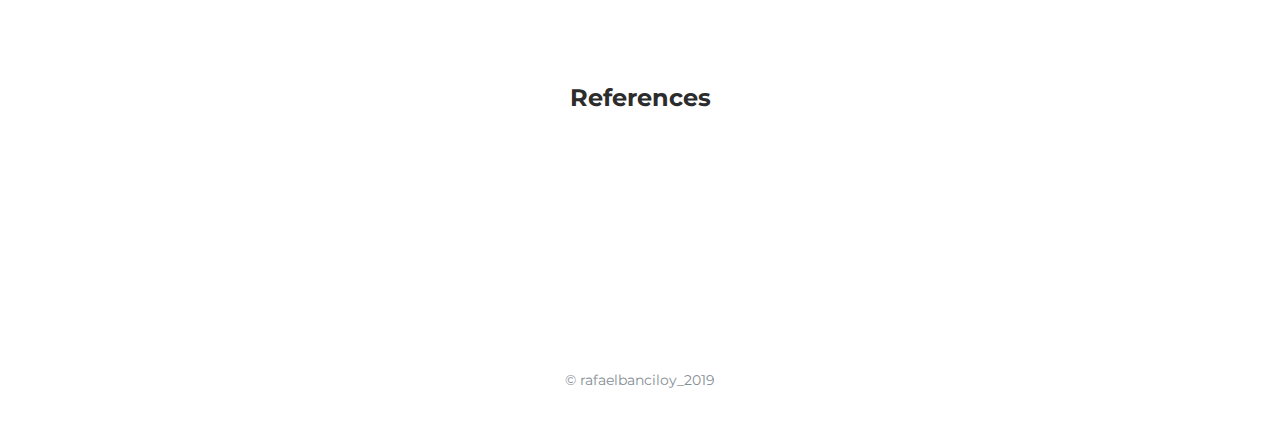
==== commit ef9eed6a: "Add files via upload" ====
--- a/index.html
+++ b/index.html
@@ -69,7 +69,7 @@
             <div class="h4 mt-0 title">Basic Information</div>
             <div class="row">
               <div class="col-sm-4"><strong class="text-uppercase">Age:</strong></div>
-              <div class="col-sm-8">26</div>
+              <div class="col-sm-8">24</div>
             </div>
             <div class="row mt-3">
               <div class="col-sm-4"><strong class="text-uppercase">Email:</strong></div>
@@ -81,7 +81,7 @@
             </div>
             <div class="row mt-3">
               <div class="col-sm-4"><strong class="text-uppercase">Address:</strong></div>
-              <div class="col-sm-8">Cebu City</div>
+              <div class="col-sm-8">Banban, Bogo City, Cebu</div>
             </div>
             <div class="row mt-3">
               <div class="col-sm-4"><strong class="text-uppercase">Language:</strong></div>
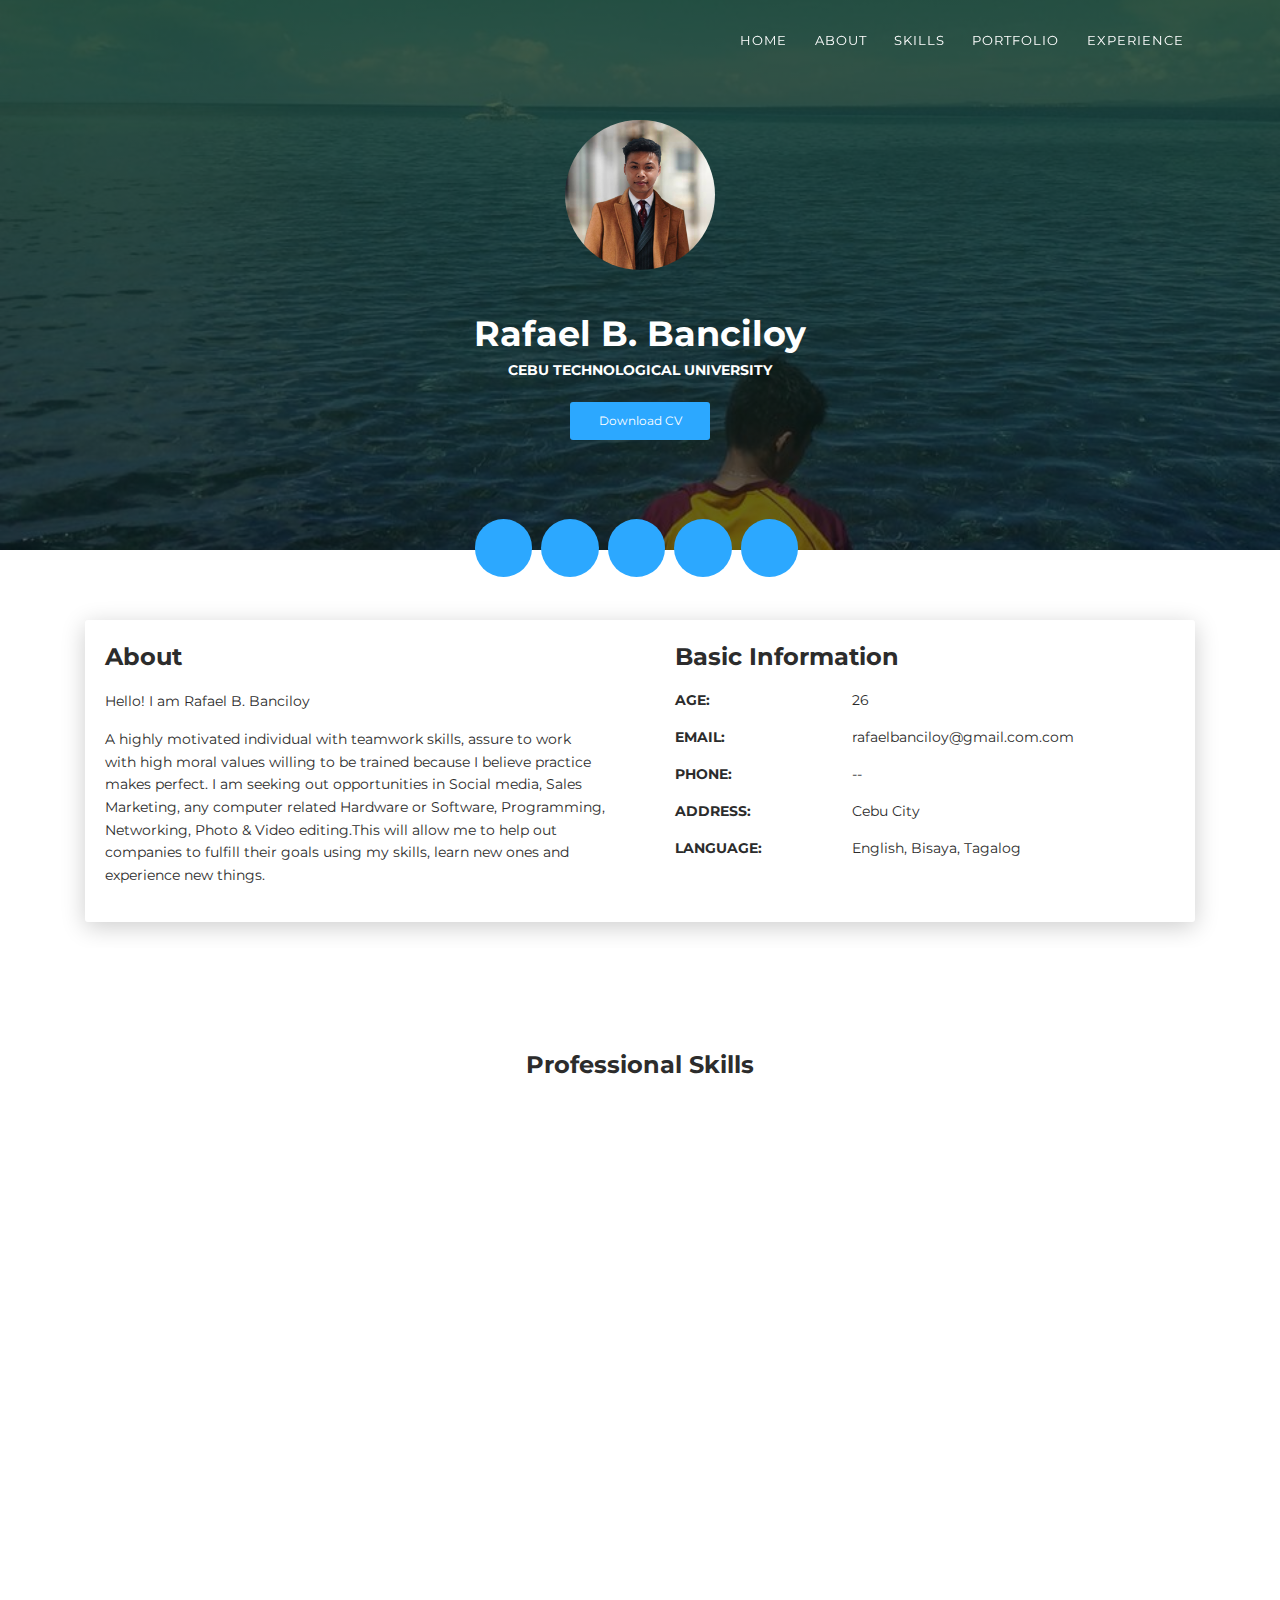
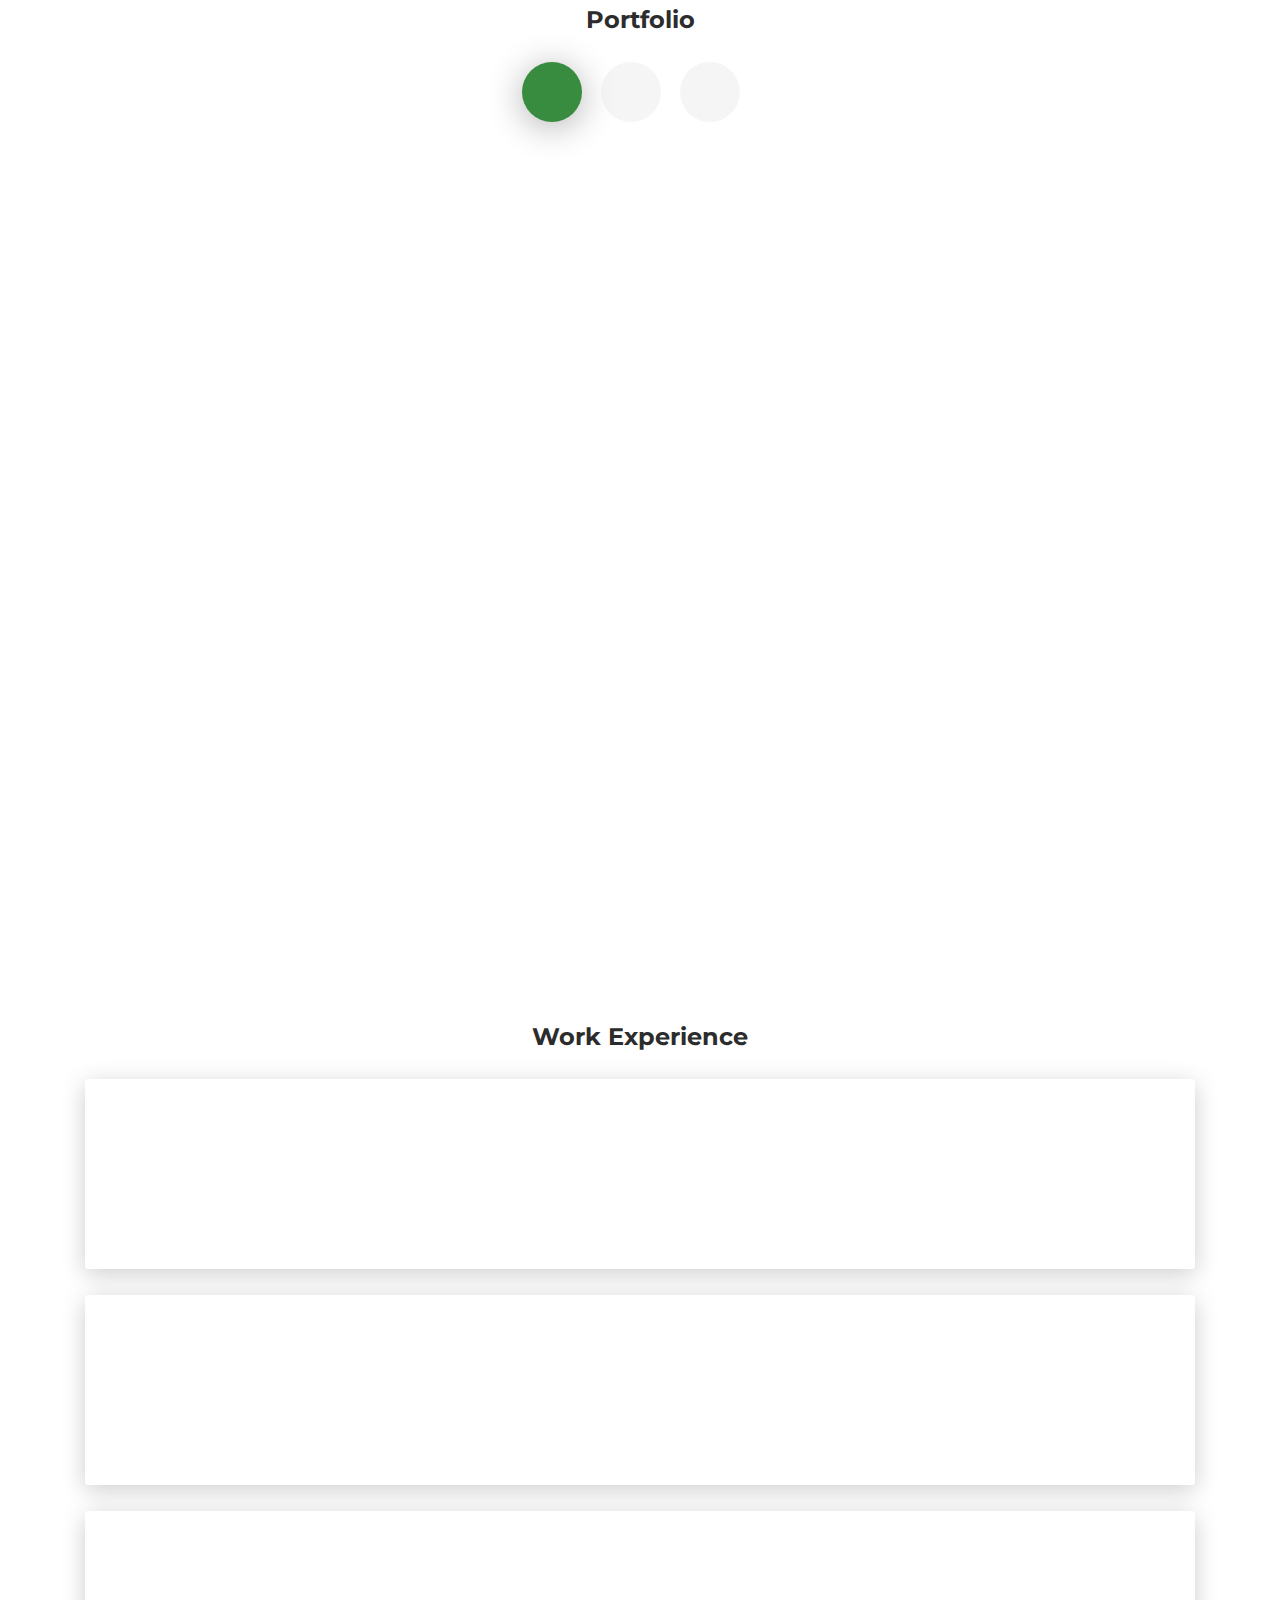
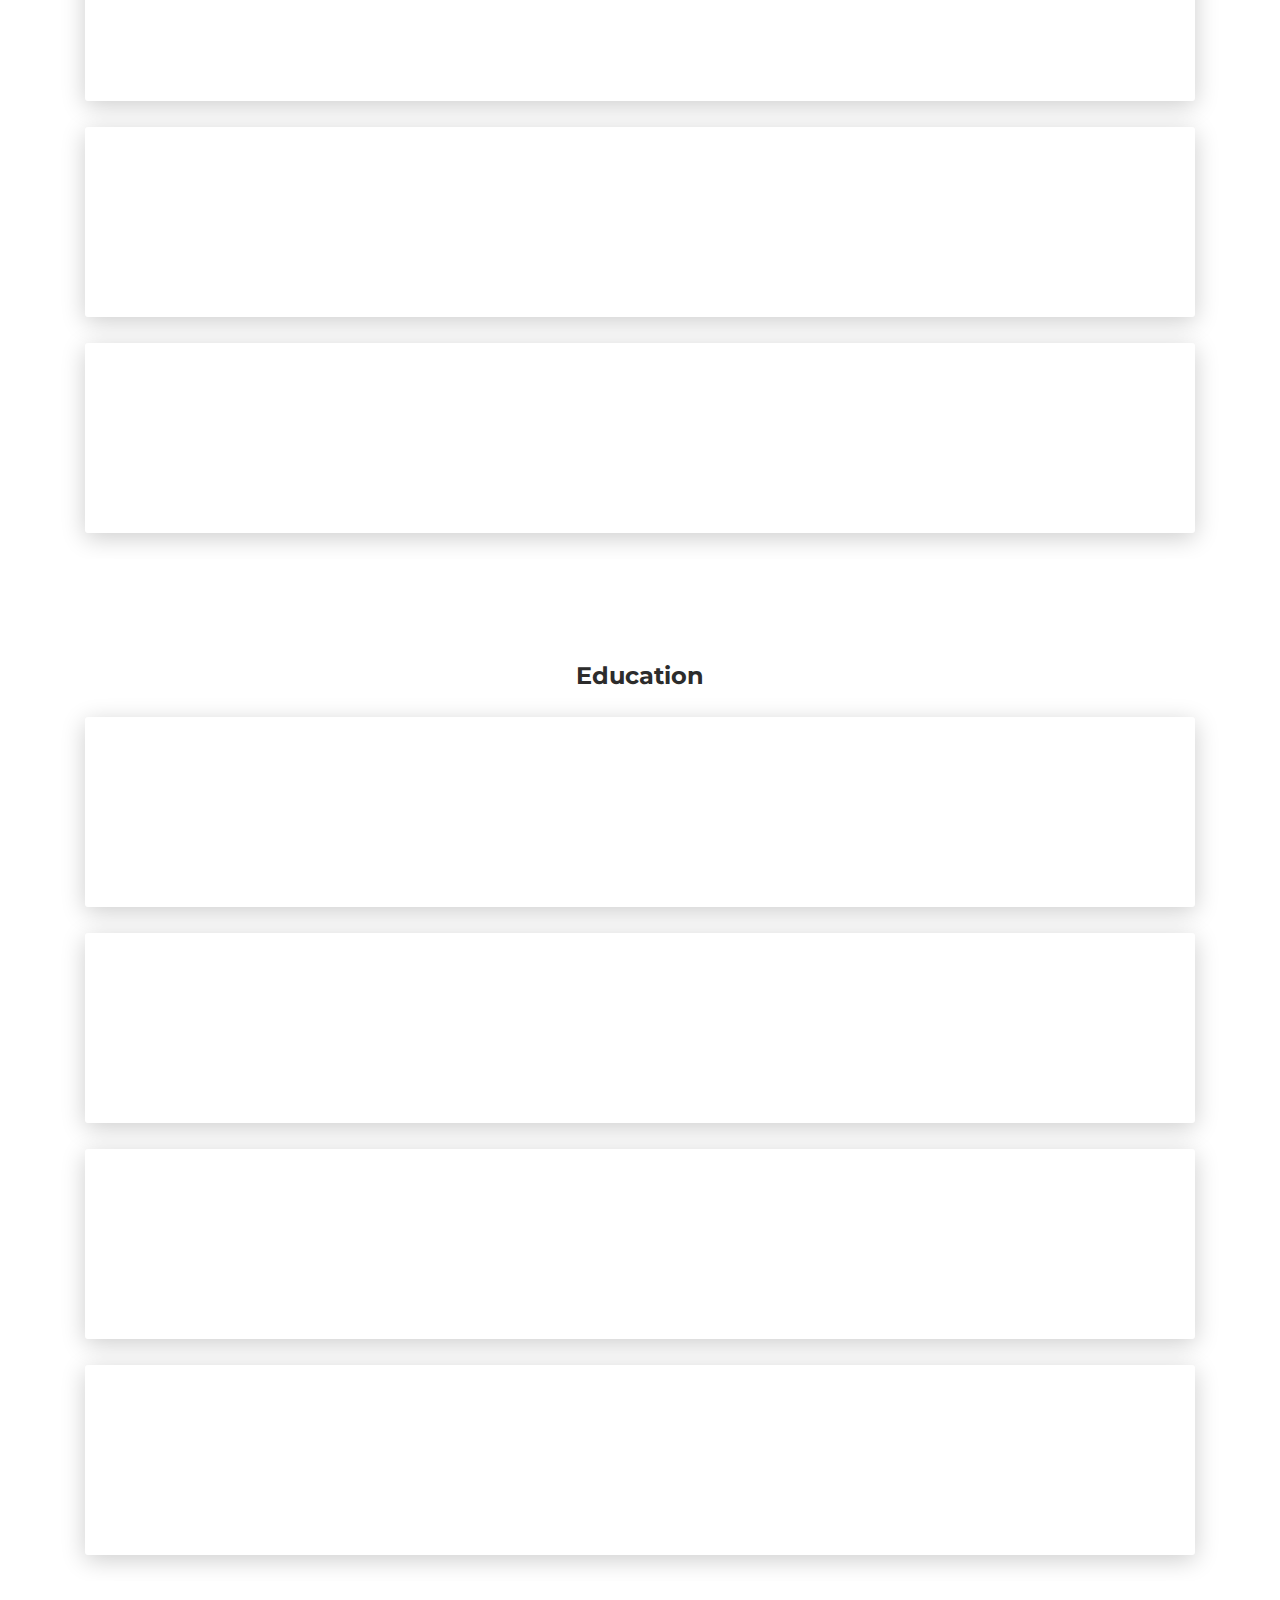
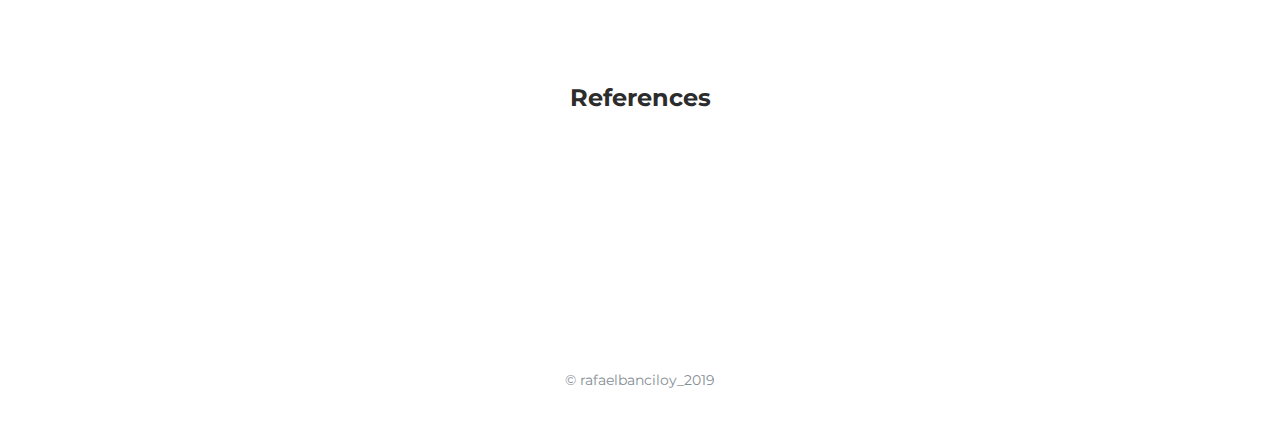
==== commit eec6bf7c: "Update index.html" ====
--- a/index.html
+++ b/index.html
@@ -69,7 +69,7 @@
             <div class="h4 mt-0 title">Basic Information</div>
             <div class="row">
               <div class="col-sm-4"><strong class="text-uppercase">Age:</strong></div>
-              <div class="col-sm-8">24</div>
+              <div class="col-sm-8">26</div>
             </div>
             <div class="row mt-3">
               <div class="col-sm-4"><strong class="text-uppercase">Email:</strong></div>
@@ -81,7 +81,7 @@
             </div>
             <div class="row mt-3">
               <div class="col-sm-4"><strong class="text-uppercase">Address:</strong></div>
-              <div class="col-sm-8">Banban, Bogo City, Cebu</div>
+              <div class="col-sm-8">Cebu City</div>
             </div>
             <div class="row mt-3">
               <div class="col-sm-4"><strong class="text-uppercase">Language:</strong></div>
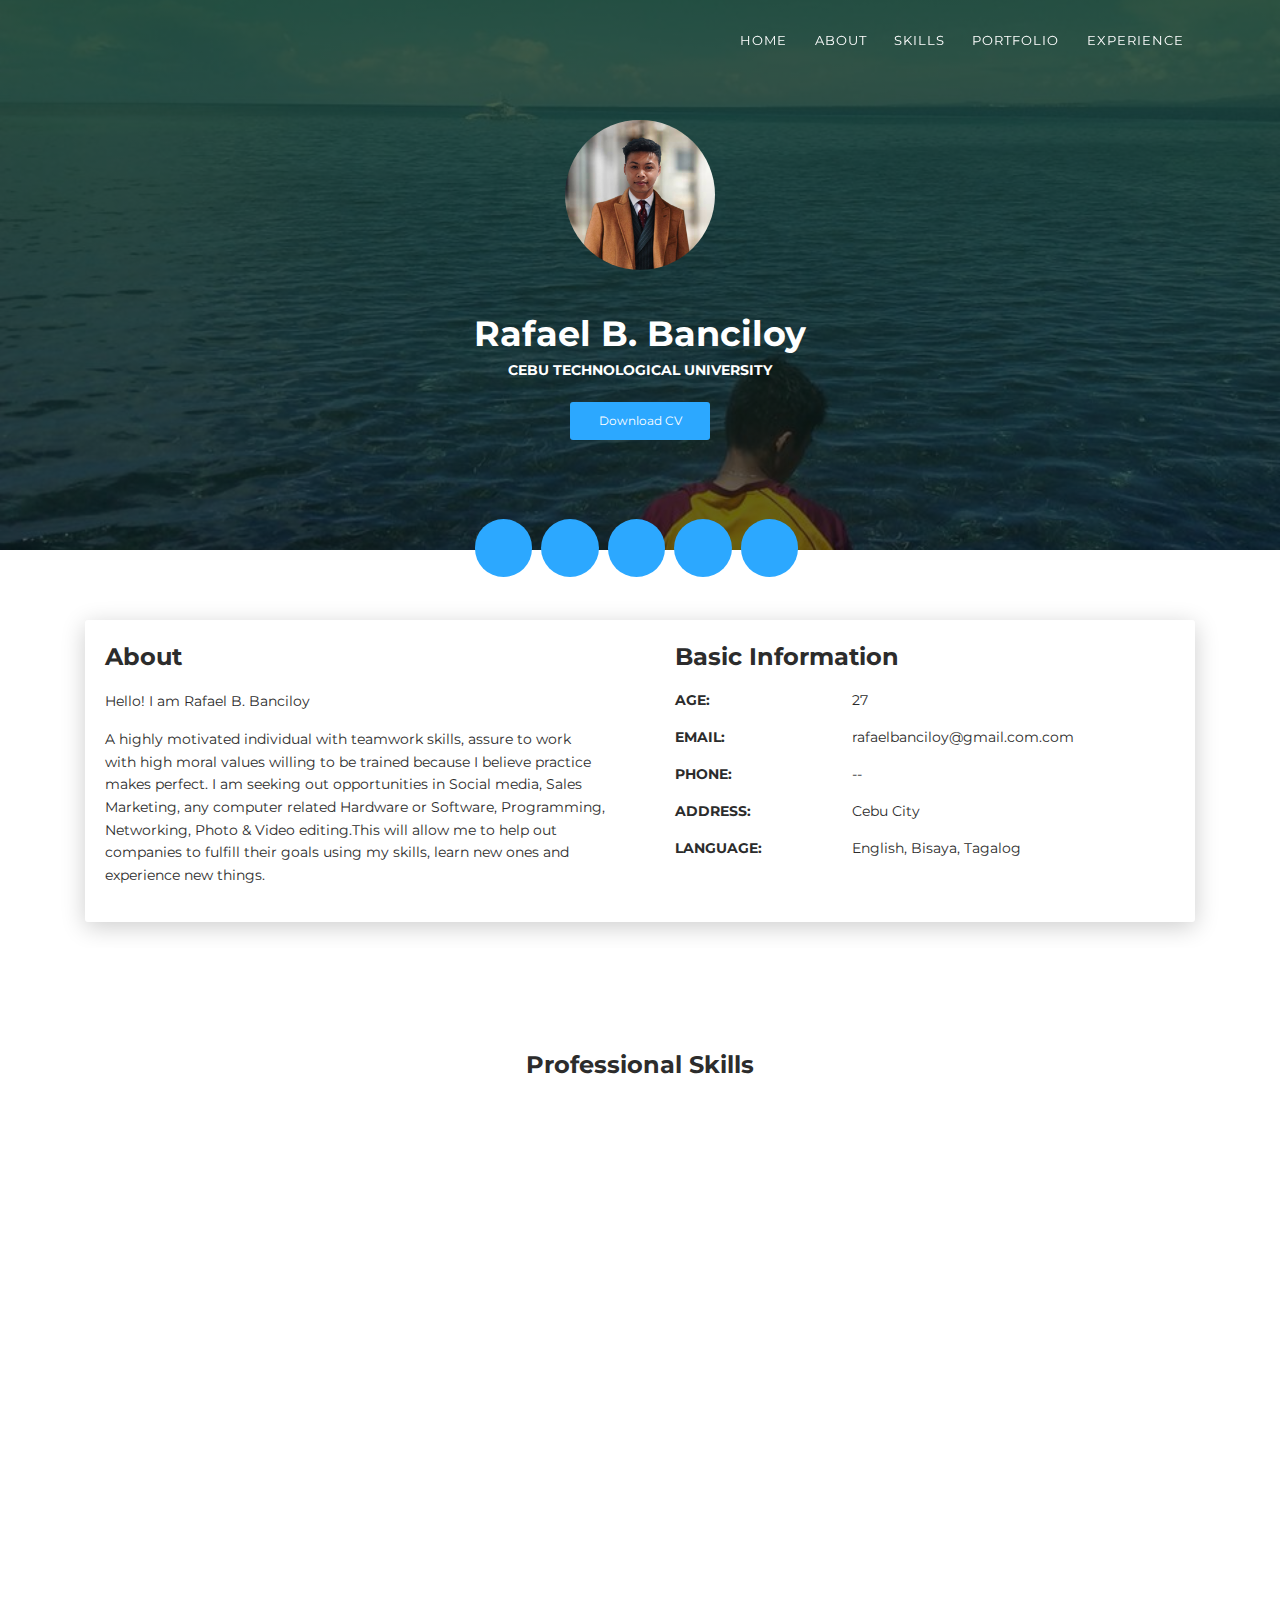
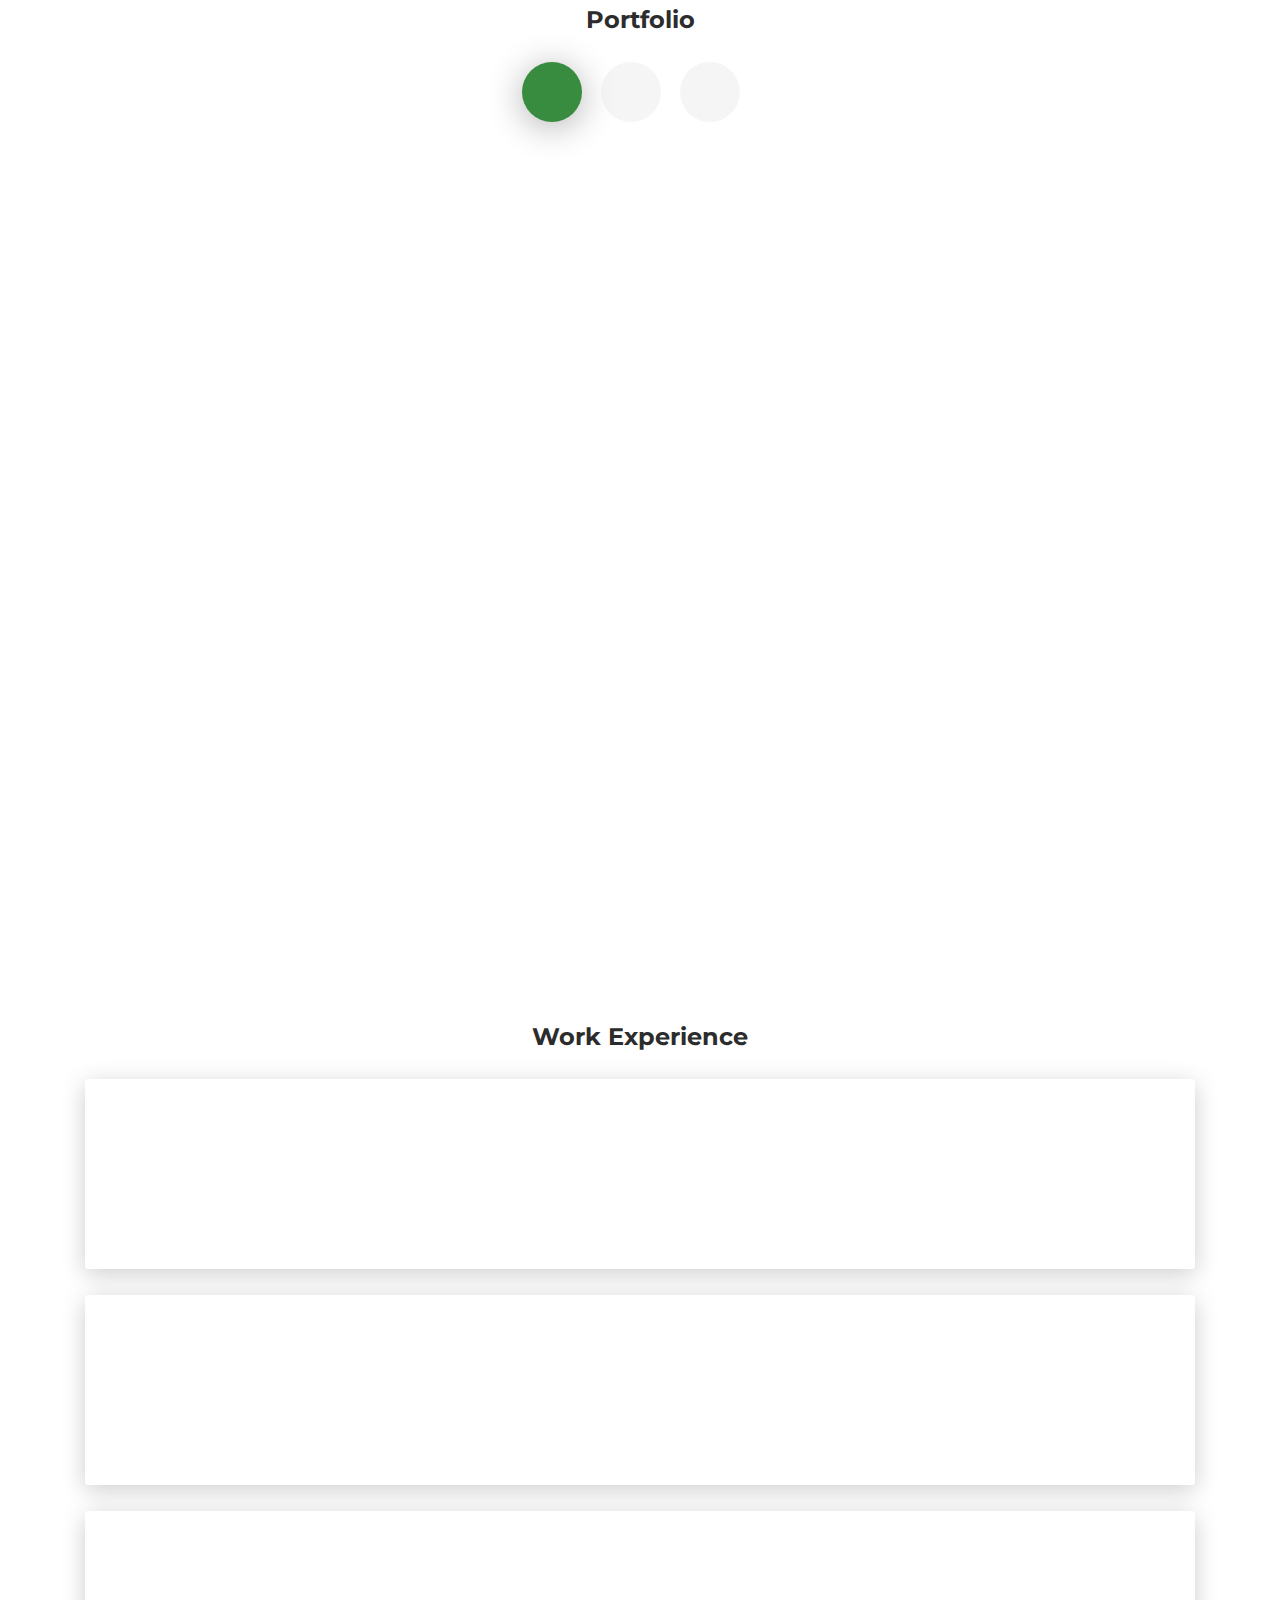
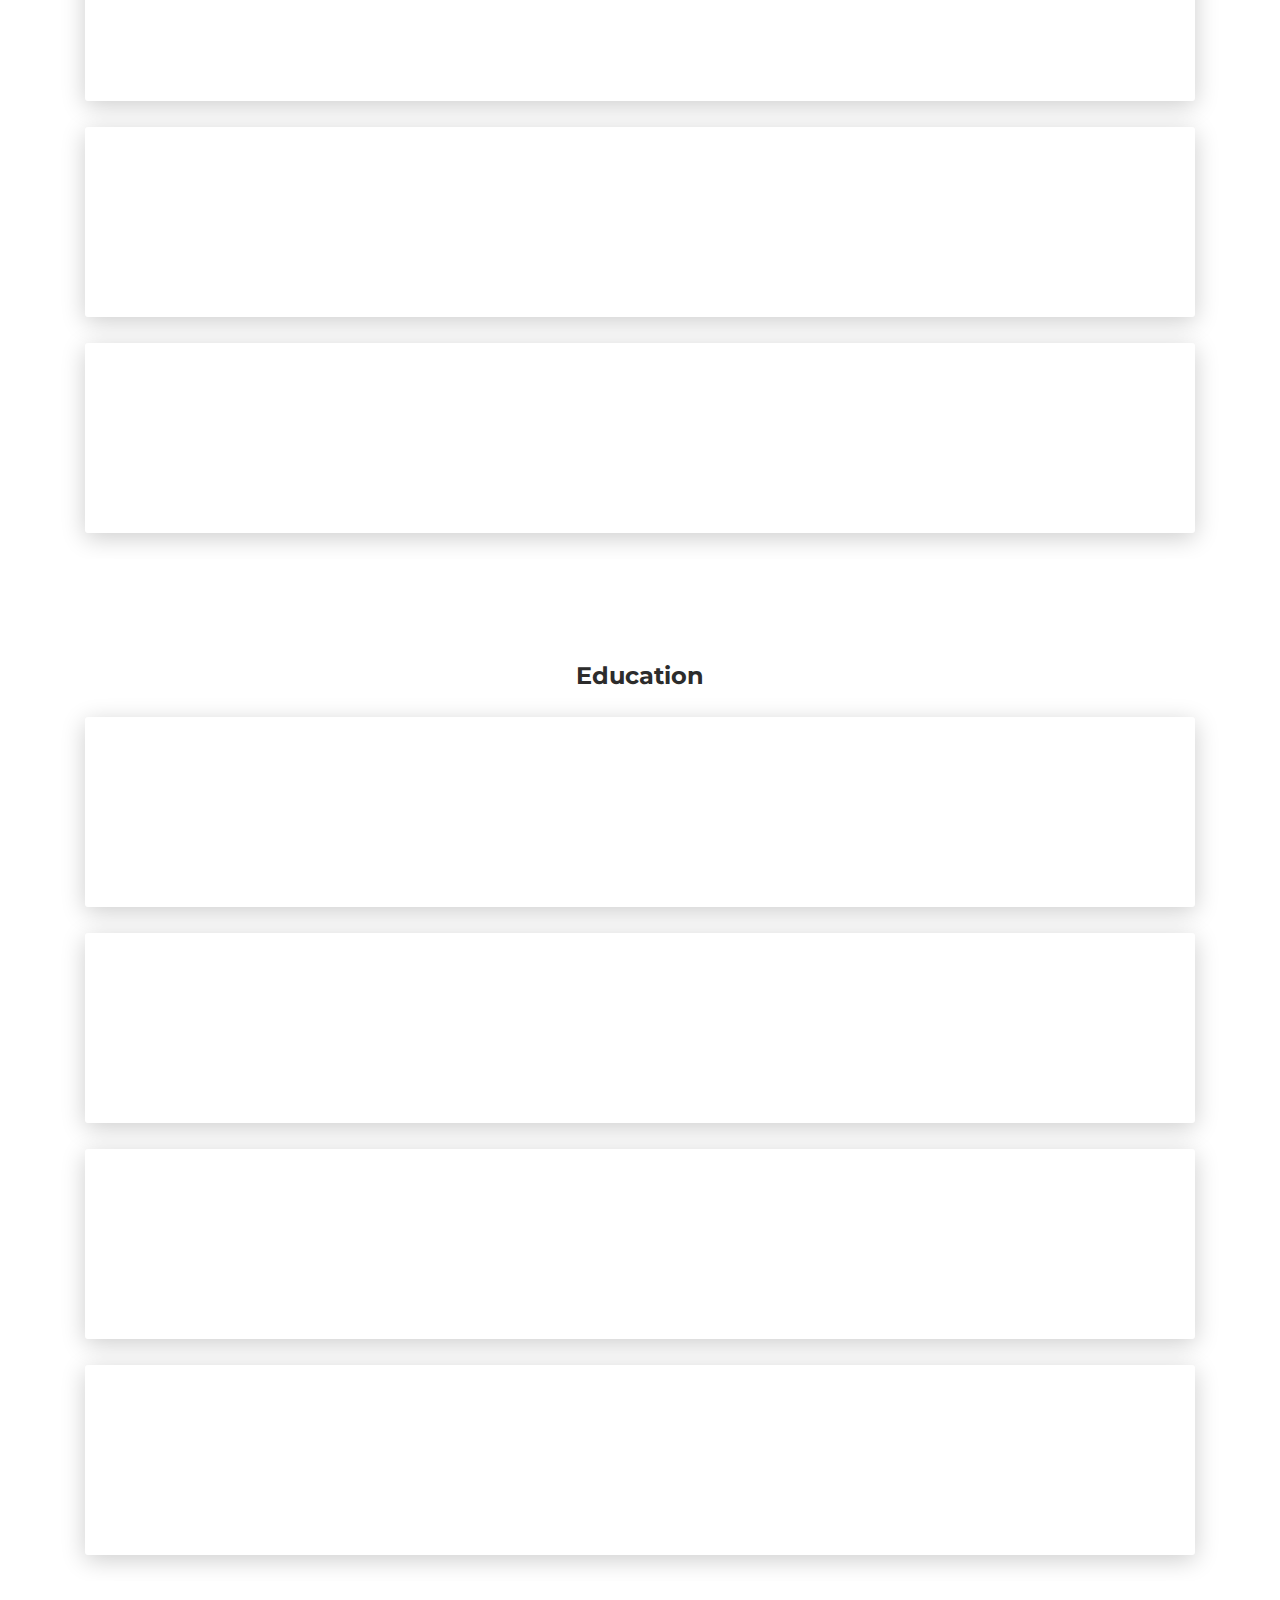
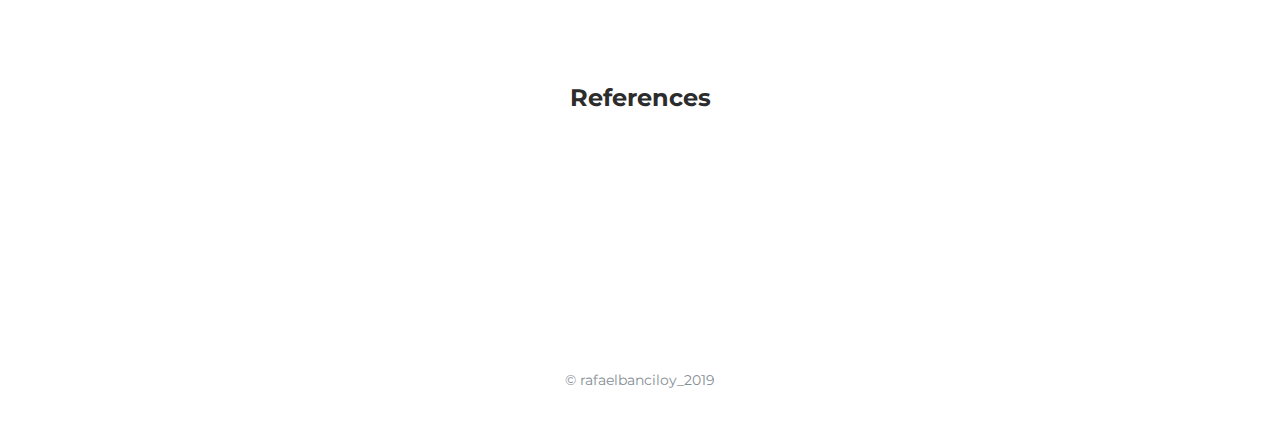
==== commit ac39827e: "Update index.html" ====
--- a/index.html
+++ b/index.html
@@ -69,7 +69,7 @@
             <div class="h4 mt-0 title">Basic Information</div>
             <div class="row">
               <div class="col-sm-4"><strong class="text-uppercase">Age:</strong></div>
-              <div class="col-sm-8">26</div>
+              <div class="col-sm-8">27</div>
             </div>
             <div class="row mt-3">
               <div class="col-sm-4"><strong class="text-uppercase">Email:</strong></div>
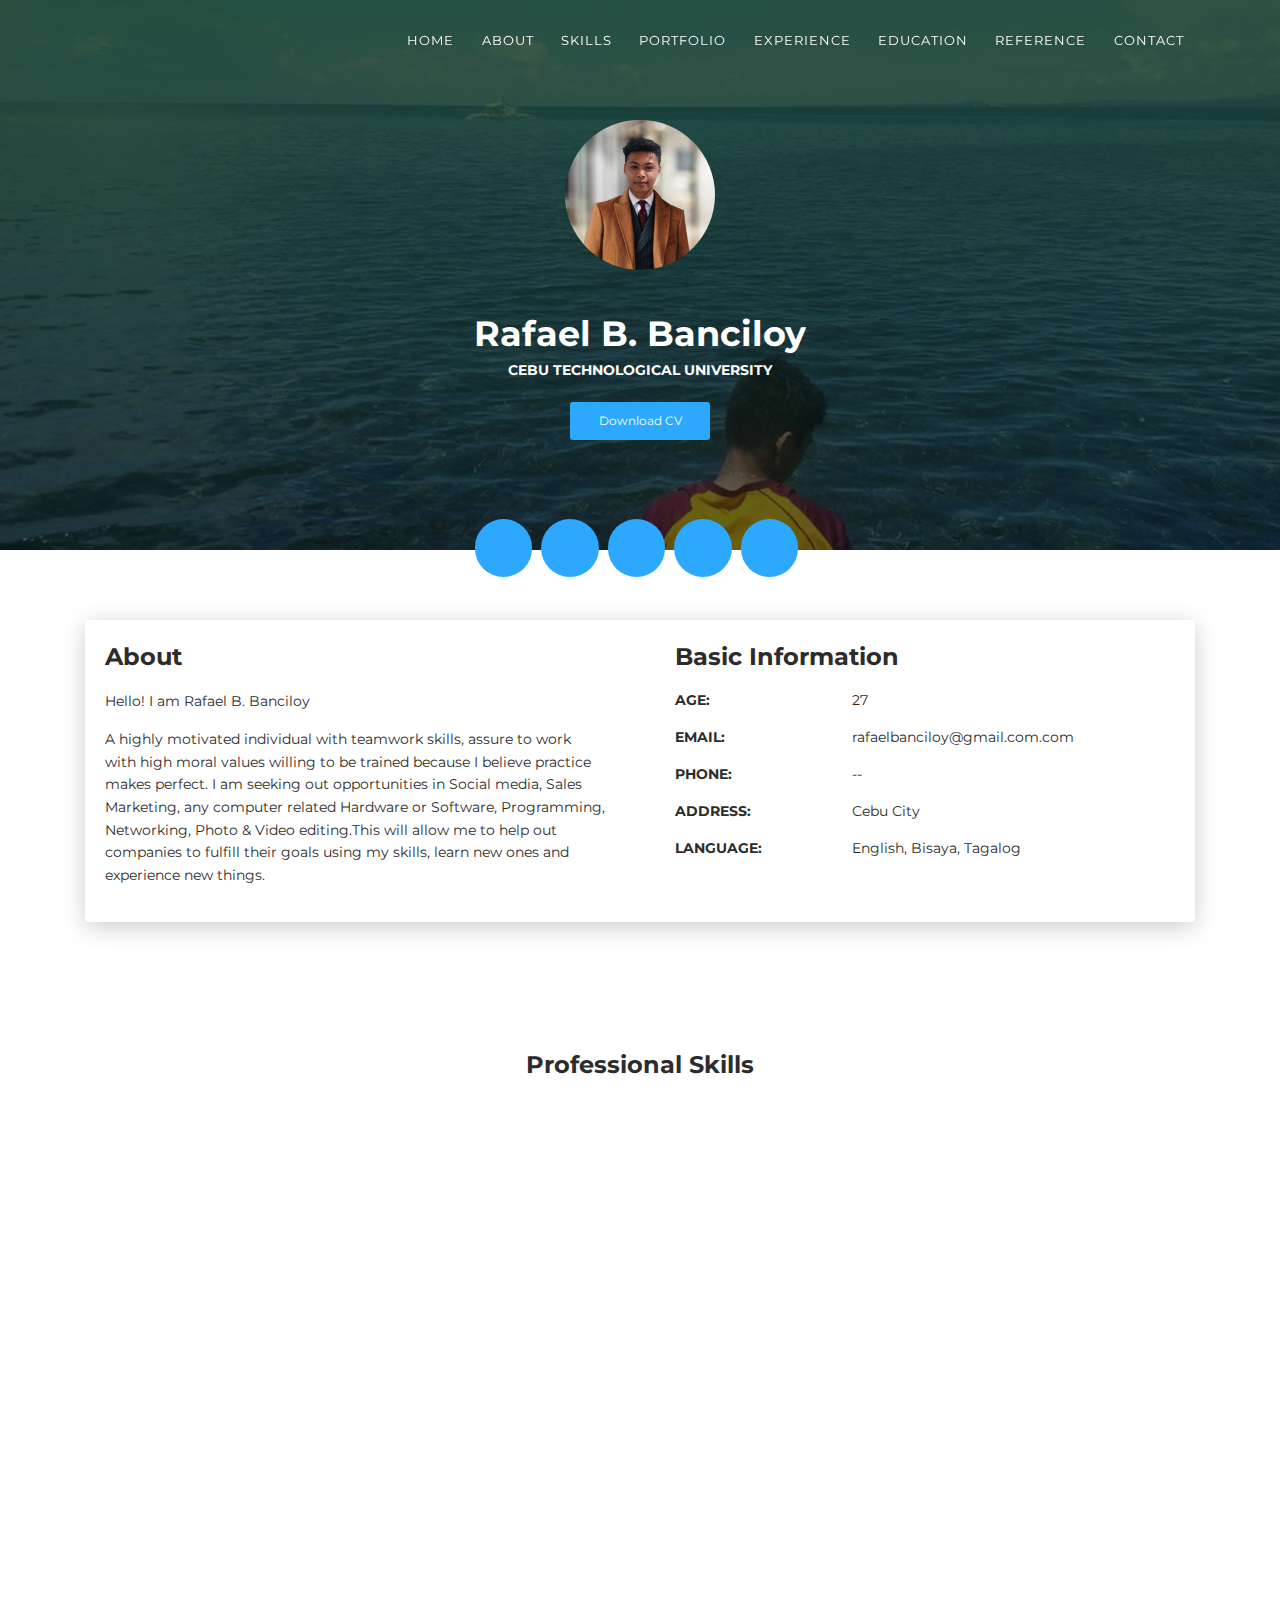
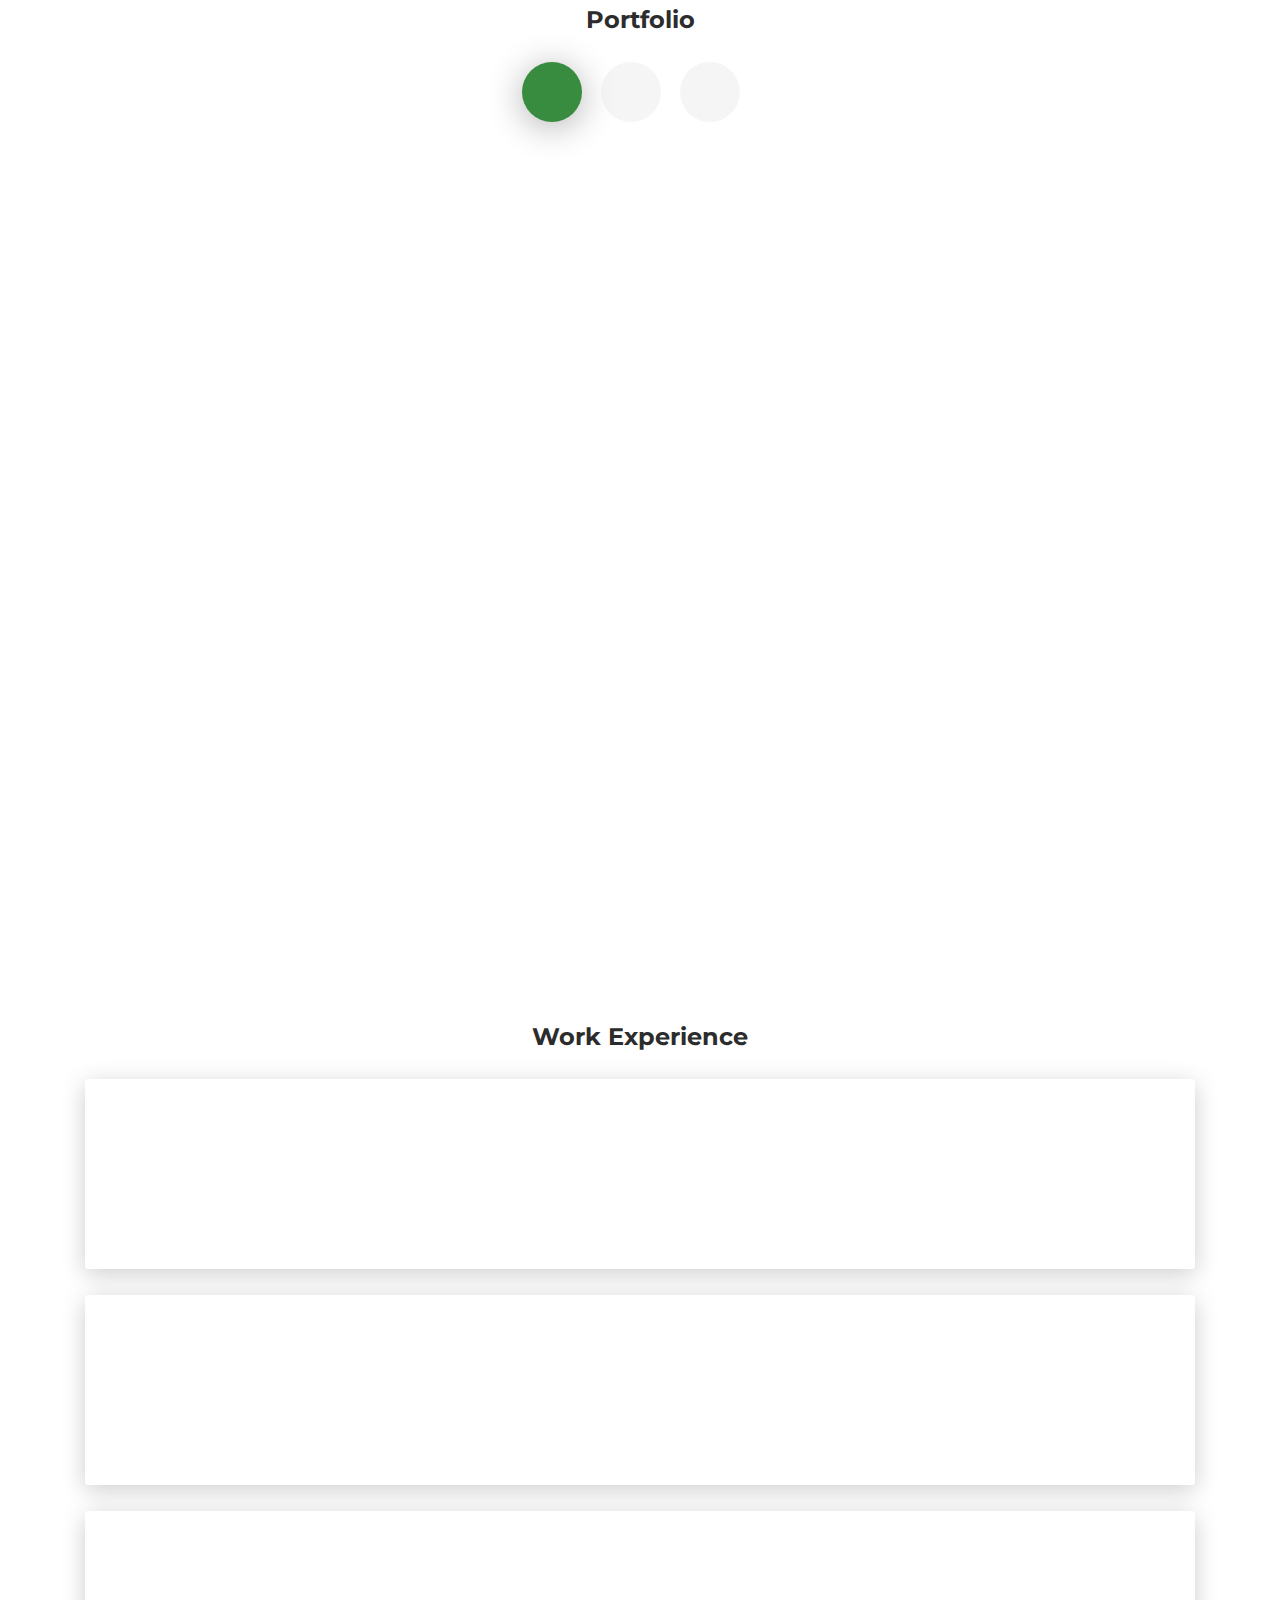
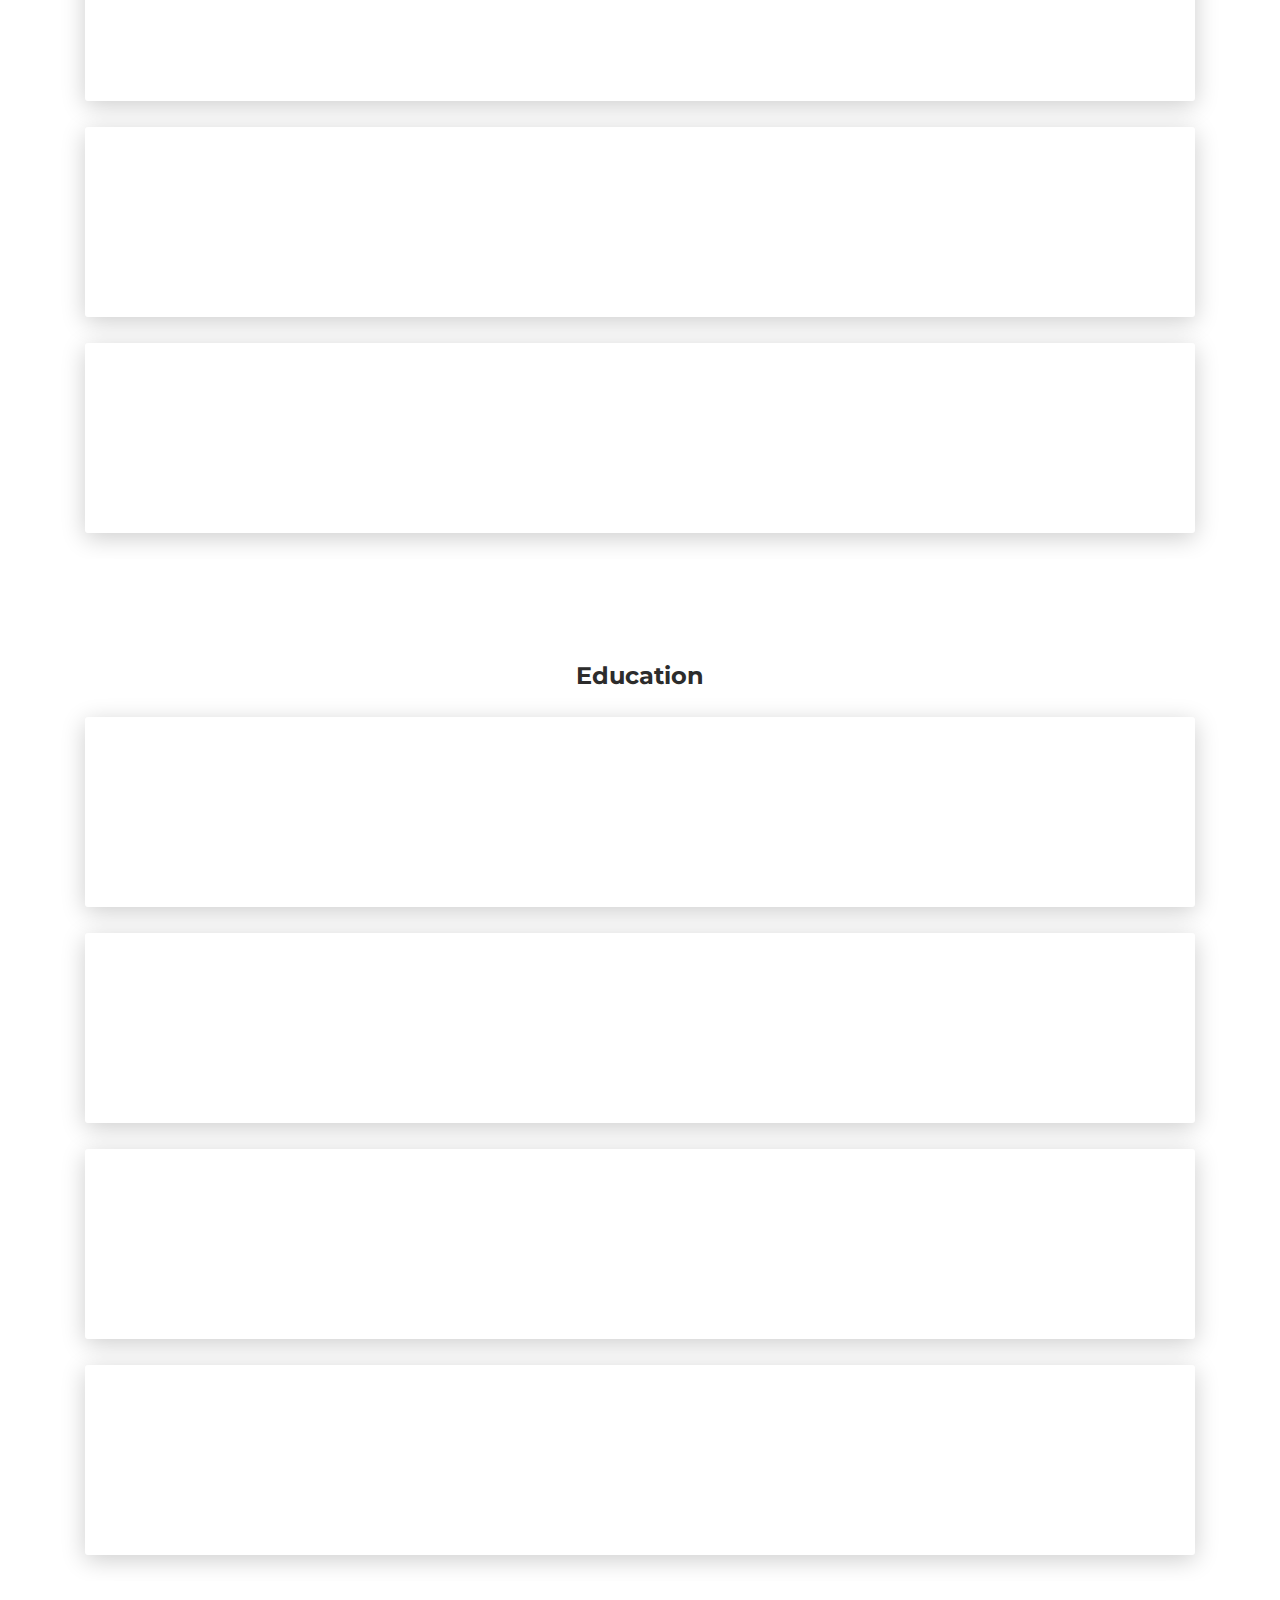
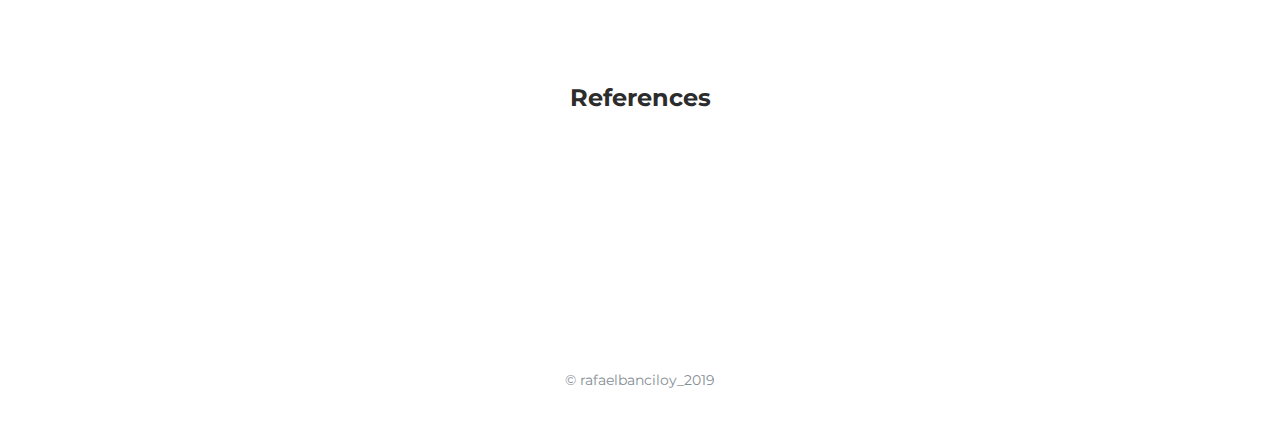
==== commit 5c242de8: "Update index.html" ====
--- a/index.html
+++ b/index.html
@@ -16,16 +16,19 @@
       <div class="profile-page sidebar-collapse">
         <nav class="navbar navbar-expand-lg fixed-top navbar-transparent bg-primary" color-on-scroll="400">
           <div class="container">
-            <div class="navbar-translate"><a class="navbar-brand" href="https://rafaelbanciloy.github.io/" rel="tooltip"><i class="fa fa-home 2x"></i></a>
+            <div class="navbar-translate"><a class="navbar-brand" href="https://rafaelbanciloy.netlify.app/#" rel="tooltip"><i class="fa fa-home 2x"></i></a>
               <button class="navbar-toggler navbar-toggler" type="button" data-toggle="collapse" data-target="#navigation" aria-controls="navigation" aria-expanded="false" aria-label="Toggle navigation"><span class="navbar-toggler-bar bar1"></span><span class="navbar-toggler-bar bar2"></span><span class="navbar-toggler-bar bar3"></span></button>
             </div>
             <div class="collapse navbar-collapse justify-content-end" id="navigation">
               <ul class="navbar-nav">
-                <li class="nav-item"><a class="nav-link smooth-scroll" href="https://rafaelbanciloy.github.io/">Home</a></li>
+                <li class="nav-item"><a class="nav-link smooth-scroll" href="#">Home</a></li>
                 <li class="nav-item"><a class="nav-link smooth-scroll" href="#about">About</a></li>
                 <li class="nav-item"><a class="nav-link smooth-scroll" href="#skill">Skills</a></li>
                 <li class="nav-item"><a class="nav-link smooth-scroll" href="#portfolio">Portfolio</a></li>
                 <li class="nav-item"><a class="nav-link smooth-scroll" href="#experience">Experience</a></li>
+                <li class="nav-item"><a class="nav-link smooth-scroll" href="#education">Education</a></li>
+                <li class="nav-item"><a class="nav-link smooth-scroll" href="#reference">Reference</a></li>
+                <li class="nav-item"><a class="nav-link smooth-scroll" href="#contact">Contact</a></li>
               </ul>
             </div>
           </div>
@@ -389,7 +392,7 @@
     </div>
   </div>
 </div>
-<div class="section">
+<div class="section" id="education">
   <div class="container cc-education">
     <div class="h4 text-center mb-4 title">Education</div>
     <div class="card">
